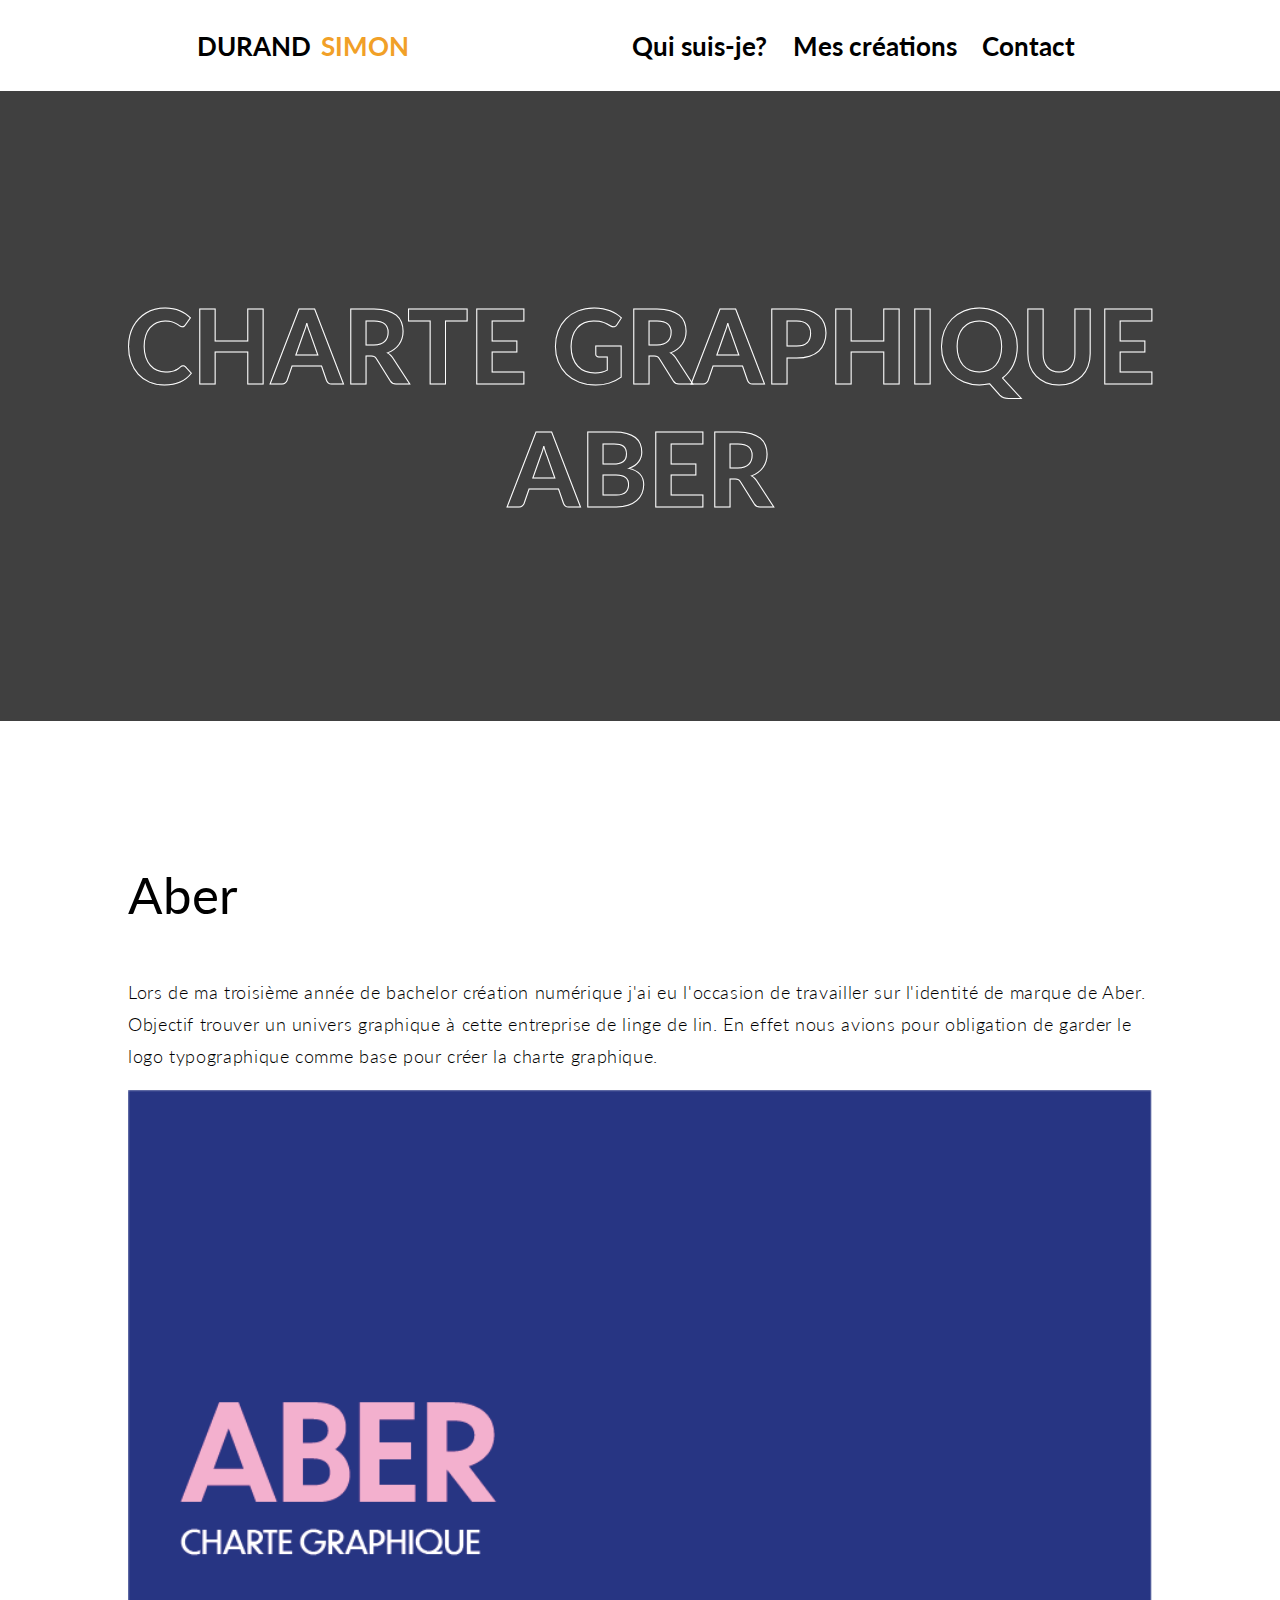
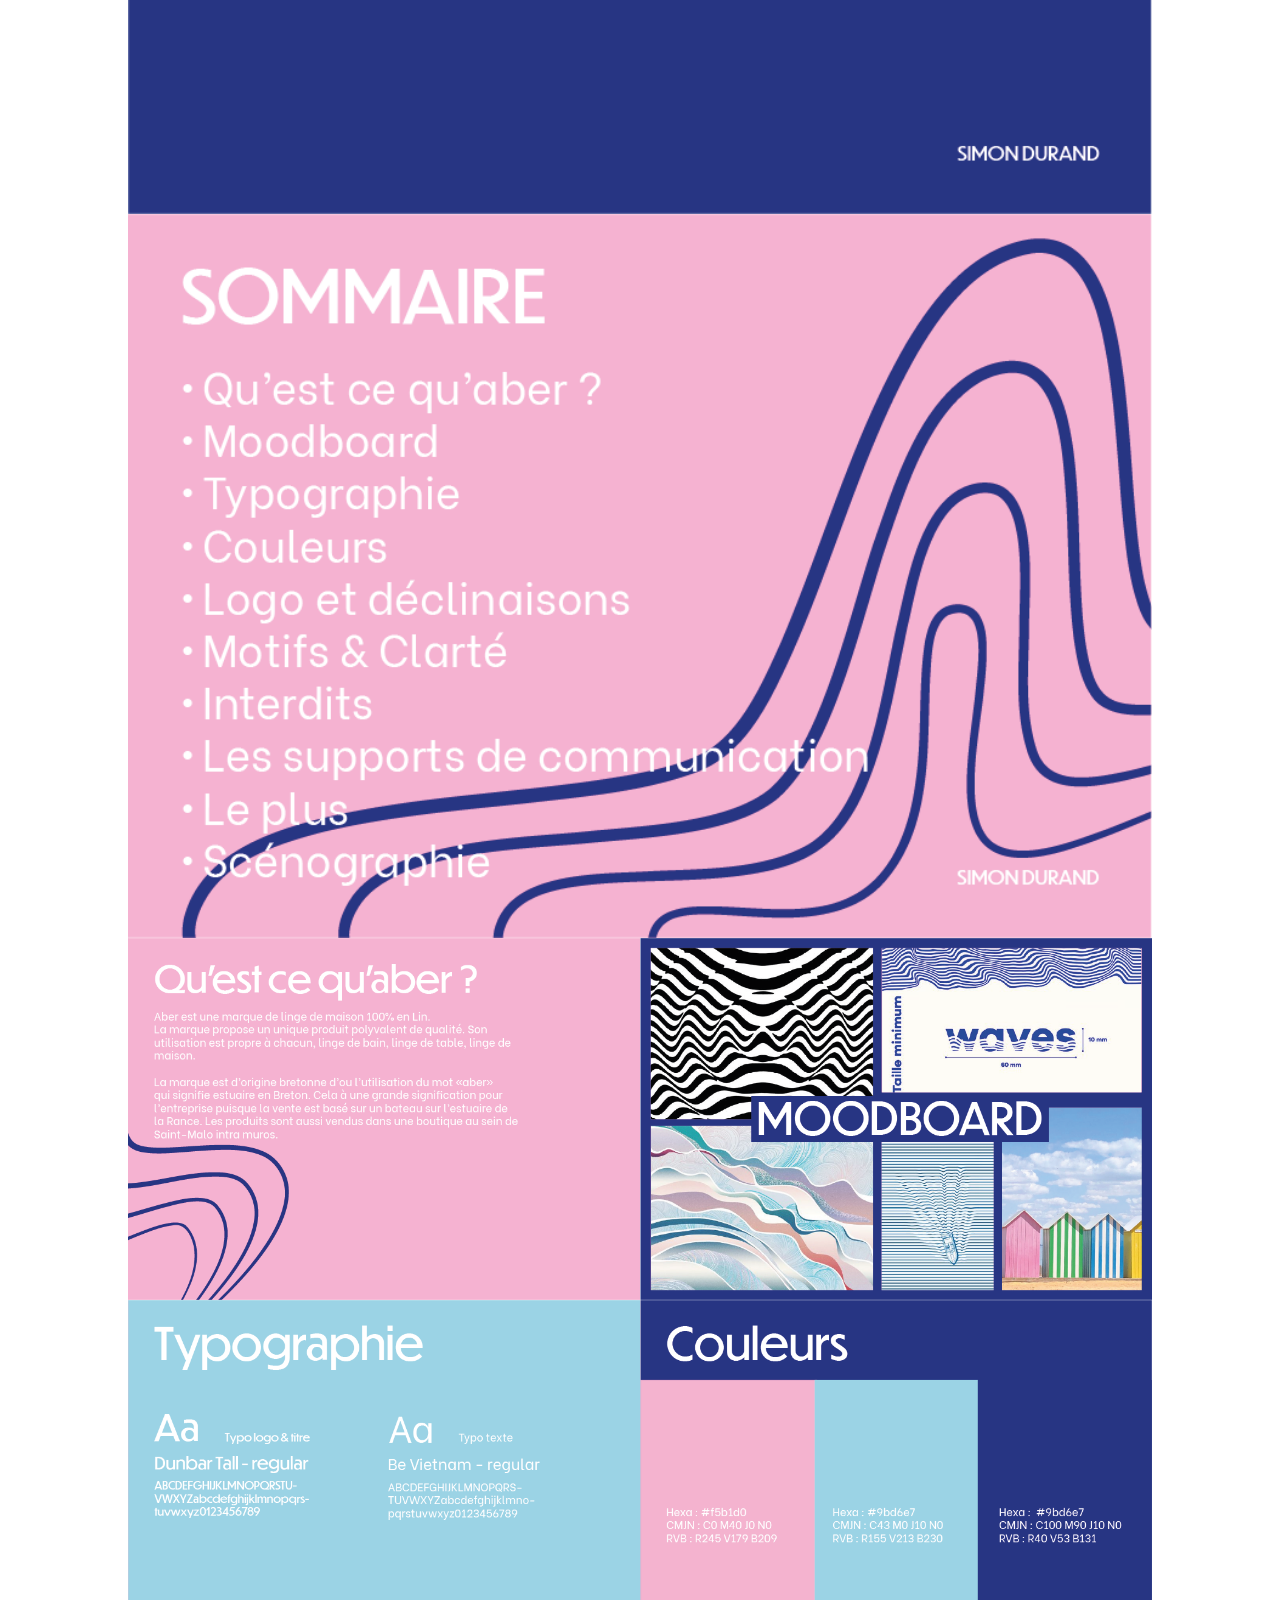
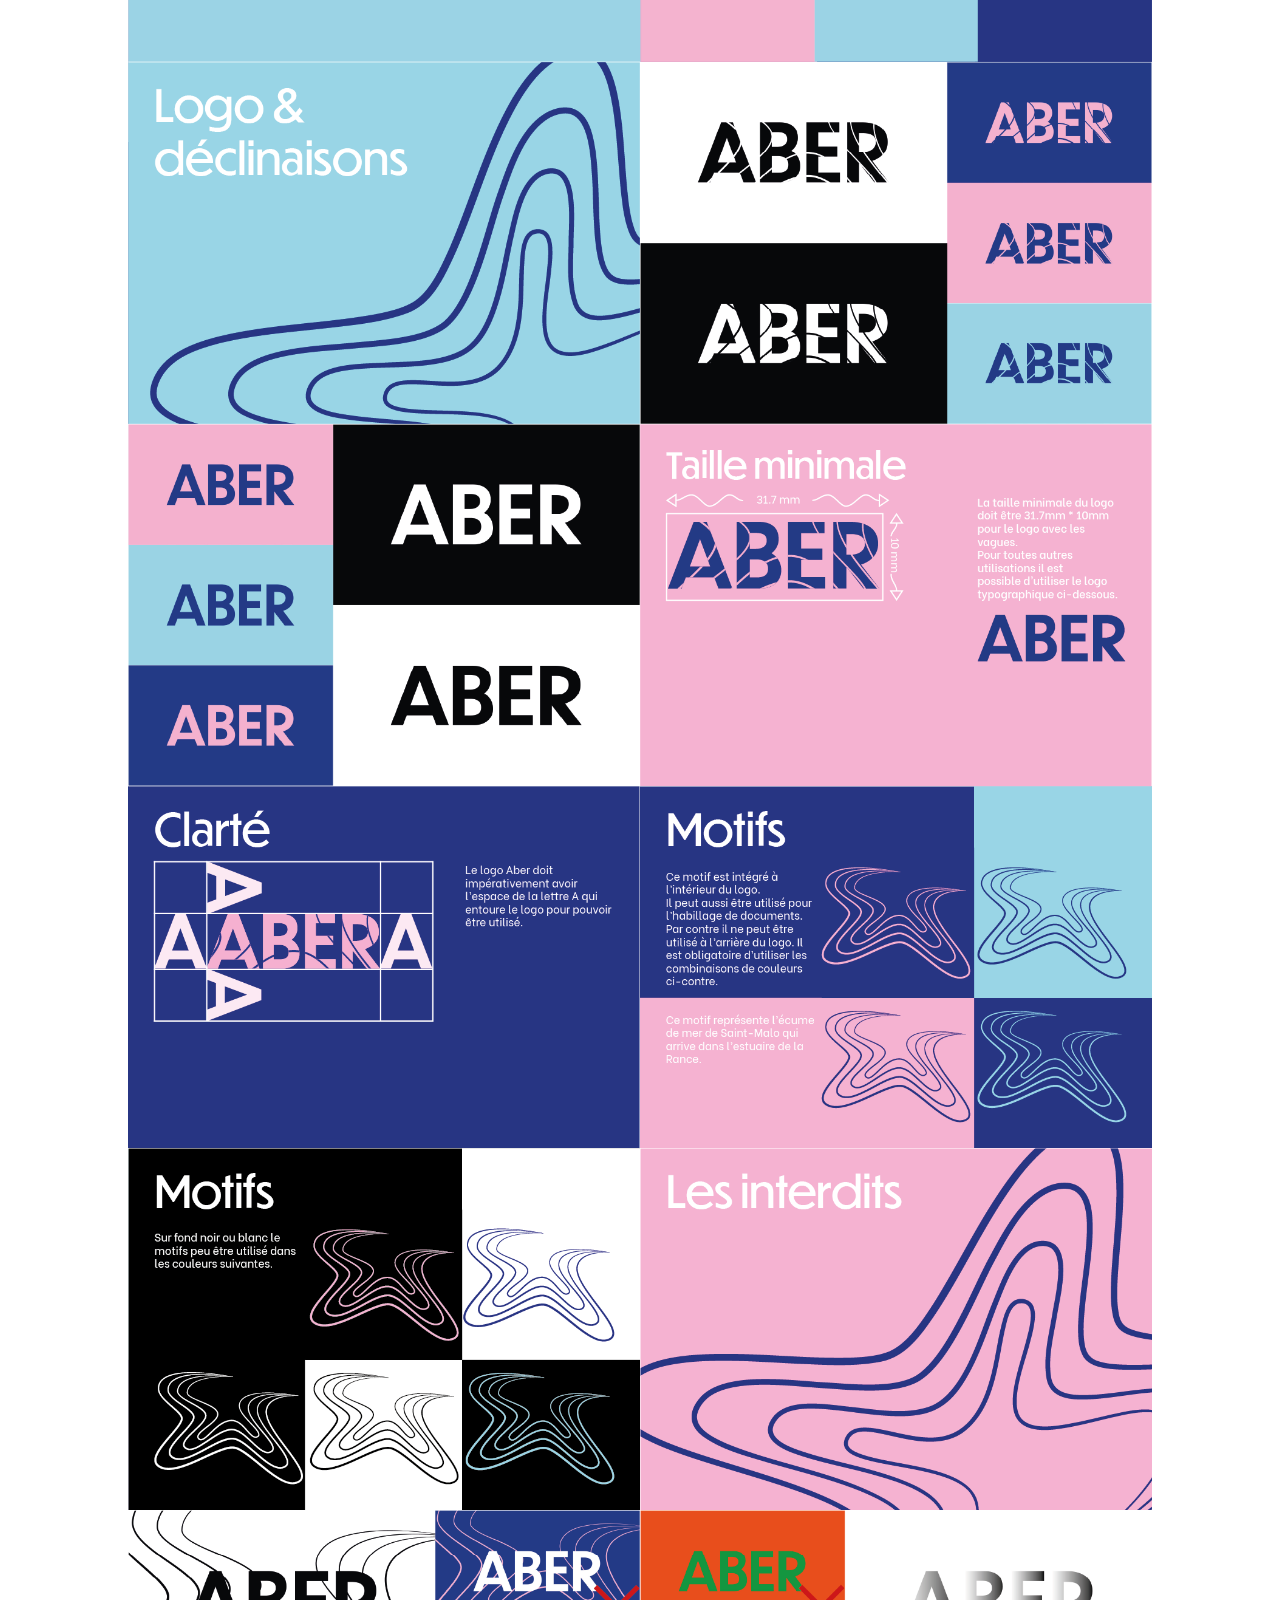
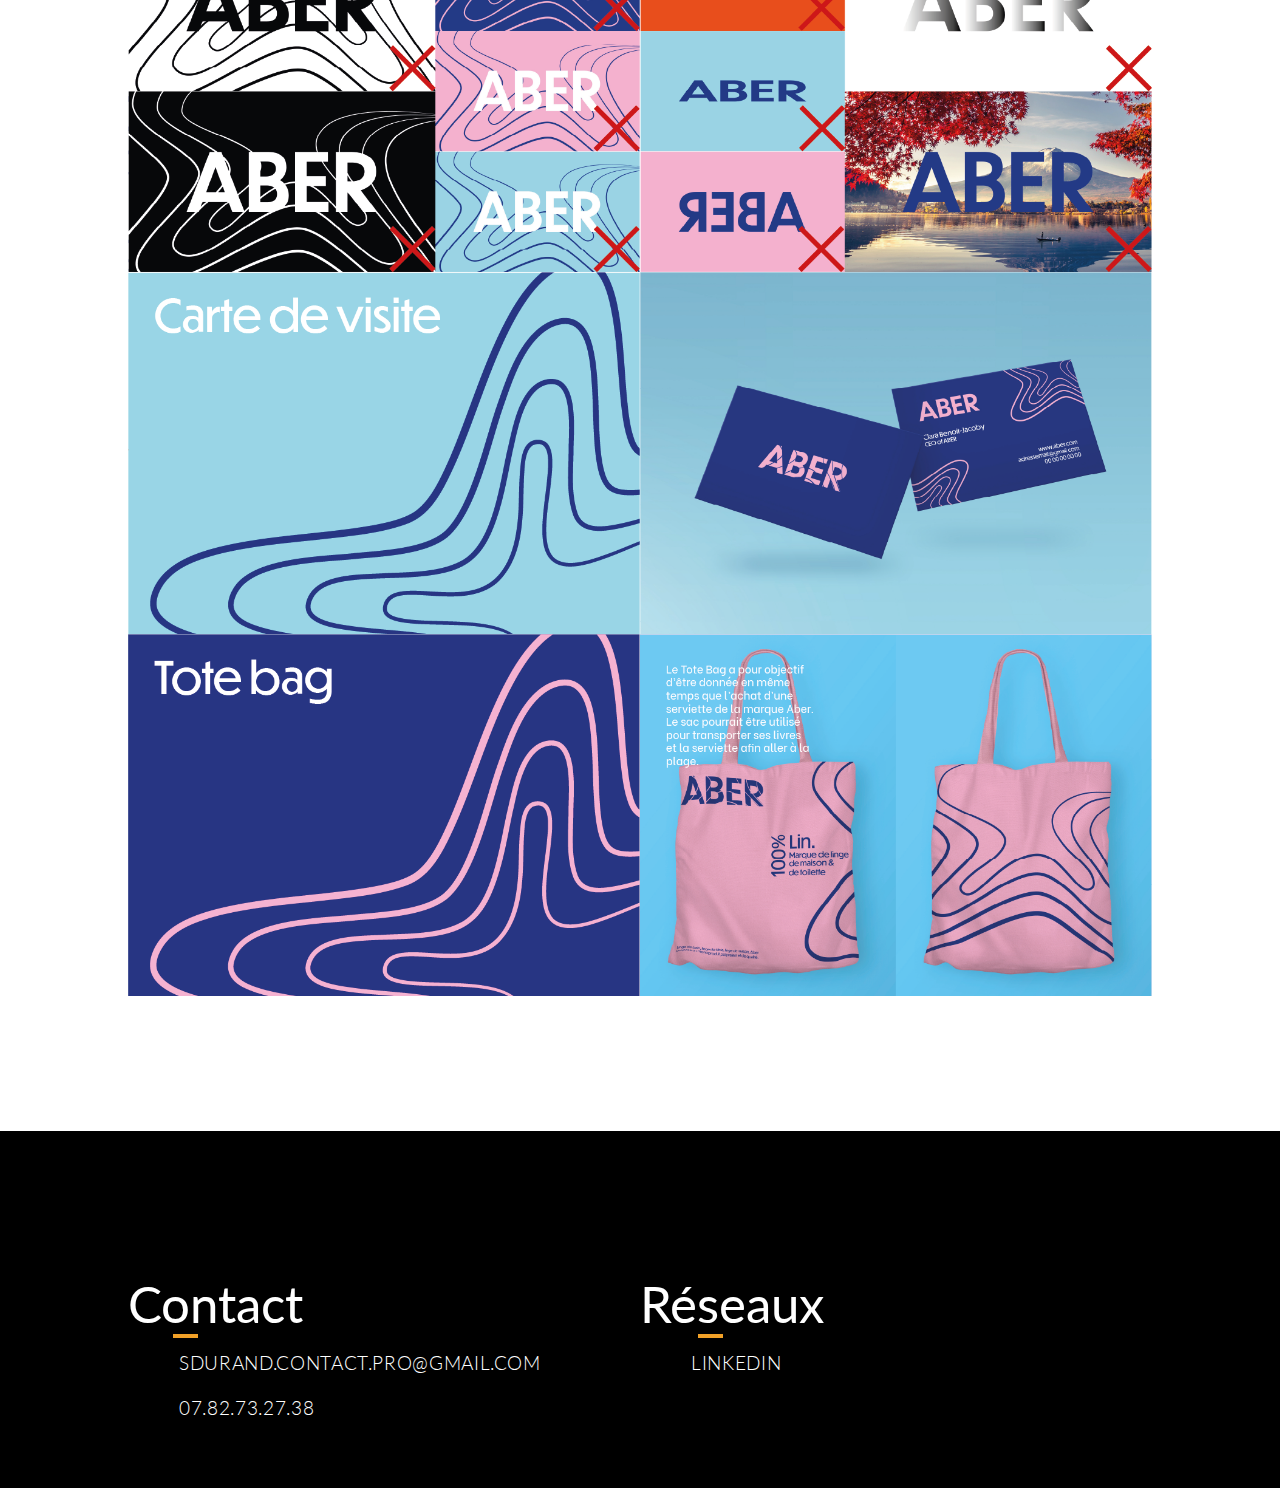
==== Aber.html @ 56f0bfd8 "Add files via upload" ====
<!DOCTYPE html>
<lang="en">
    <link>
    <meta charset="UTF-8">
    <meta http-equiv="X-UA-Compatible" content="IE=edge">
    <meta name="viewport" content="width=device-width, initial-scale=1.0">
    <meta name="description" content="description de la page">
    <link rel="stylesheet" href="css/style.css">
    <link rel="preconnect" href="https://fonts.googleapis.com">
    <link rel="preconnect" href="https://fonts.gstatic.com" crossorigin>
    <link href="https://fonts.googleapis.com/css2?family=Exo+2:ital,wght@0,100..900;1,100..900&family=Lato:ital,wght@0,100;0,300;0,400;0,700;0,900;1,100;1,300;1,400;1,700;1,900&display=swap" rel="stylesheet">
    <link rel="preconnect" href="https://fonts.googleapis.com">
    <link rel="preconnect" href="https://fonts.gstatic.com" crossorigin>
    <link href="https://fonts.googleapis.com/css2?family=Anton&family=Teko:wght@300;700&display=swap" rel="stylesheet">
    <link href="https://fonts.googleapis.com/css2?family=Antonio:wght@200&display=swap" rel="stylesheet">
    <link rel="preconnect" href="https://fonts.gstatic.com" crossorigin>
    <link href="https://fonts.googleapis.com/css2?family=Source+Code+Pro:ital,wght@0,400;0,500;0,600;1,300;1,400;1,500&display=swap" rel="stylesheet">
    <link rel="preconnect" href="https://fonts.gstatic.com" crossorigin>
    <link href="https://fonts.googleapis.com/css2?family=Roboto&display=swap" rel="stylesheet">



    <title>Aber</title>
    
    <link rel="icon" href="favicon.ico"></link>

    <!-- FONT  -->

    <!-- Header  -->
    <header>
        <nav class=" flex-container">
            <div class="flex-container">
                <a href="./index.html" ><h3>DURAND</h3></a>
                <a href="./index.html" ><h3 class="titreorange">SIMON</h3></a>
            </div>
            <div>
                <ul class="flex-container">
                    <li>
                        <a href="index.html#qsj">Qui suis-je?</a>
                    </li>
                    <li>
                        <a href="index.html#crea">Mes créations</a>
                    </li>
                    <li>
                        <a href="index.html#contact">Contact</a>
                    </li>
                </ul>
            </div>
        </nav>
    </header>

    <!-- main  -->

    <main>
        <!-- hero -->
        <section id="affiche">
            <div>
                <div class="align-text">
                    <h1 class="titre-real">
                        Charte graphique Aber
                    </h1>   
                </div>
            </div>
        </section>

        <div class="contenu ">
            <div class="container flex-container block-textvideo">
                <div id="texte-crea">
                    <div>
                        <h3>
                            Aber
                        </h3>
                        <p>Lors de ma troisième année de bachelor création numérique j'ai eu l'occasion de travailler sur l'identité de marque de Aber.
                            Objectif trouver un univers graphique à cette entreprise de linge de lin. En effet nous avions pour obligation de garder le 
                            logo typographique comme base pour créer la charte graphique.
                            <br>
                        </p>
                    </div>
                </div>
            </div>
            <div style="display: flex; " class="container">
                <div class="aligner-gauche" style="width:100%;">
                    <img src="./img/aber/aber 1.png" >
                </div>
            </div>
            <div style="display: flex; " class="container">
                <div class="aligner-gauche" style="width:100%;">
                    <img src="./img/aber/aber 2.png" >
                </div>
            </div>
            <div style="display: flex; " class="container">
                <div class="aligner-gauche" style="width:50%;">
                    <img src="./img/aber/aber 3.png" >
                </div>
                <div class="aligner-gauche" style="width:50%; ">
                    <img src="./img/aber/aber 4.png" >
                </div>
            </div>
            <div style="display: flex; " class="container">
                <div class="aligner-gauche" style="width:50%;">
                    <img src="./img/aber/aber 5.png" >
                </div>
                <div class="aligner-gauche" style="width:50%; ">
                    <img src="./img/aber/aber 6.png" >
                </div>
            </div>
            <div style="display: flex; " class="container">
                <div class="aligner-gauche" style="width:50%;">
                    <img src="./img/aber/aber 7.png" >
                </div>
                <div class="aligner-gauche" style="width:50%; ">
                    <img src="./img/aber/aber 8.png" >
                </div>
            </div>
            <div style="display: flex; " class="container">
                <div class="aligner-gauche" style="width:50%;">
                    <img src="./img/aber/aber 9.png" >
                </div>
                <div class="aligner-gauche" style="width:50%; ">
                    <img src="./img/aber/aber 10.png" >
                </div>
            </div>
            <div style="display: flex; " class="container">
                <div class="aligner-gauche" style="width:50%;">
                    <img src="./img/aber/aber 11.png" >
                </div>
                <div class="aligner-gauche" style="width:50%; ">
                    <img src="./img/aber/aber 12.png" >
                </div>
            </div>
            <div style="display: flex; " class="container">
                <div class="aligner-gauche" style="width:50%;">
                    <img src="./img/aber/aber 13.png" >
                </div>
                <div class="aligner-gauche" style="width:50%; ">
                    <img src="./img/aber/aber 14.png" >
                </div>
            </div>
            <div style="display: flex; " class="container">
                <div class="aligner-gauche" style="width:50%;">
                    <img src="./img/aber/aber 15.png" >
                </div>
                <div class="aligner-gauche" style="width:50%; ">
                    <img src="./img/aber/aber 16.png" >
                </div>
            </div>
            <div style="display: flex; " class="container">
                <div class="aligner-gauche" style="width:50%;">
                    <img src="./img/aber/aber 17.png" >
                </div>
                <div class="aligner-gauche" style="width:50%; ">
                    <img src="./img/aber/aber 18.png" >
                </div>
            </div>
            <div style="display: flex; " class="container">
                <div class="aligner-gauche" style="width:50%;">
                    <img src="./img/aber/aber 19.png" >
                </div>
                <div class="aligner-gauche" style="width:50%; ">
                    <img src="./img/aber/aber 20.png" >
                </div>
            </div>
            
        </div>
            
        </section>

            
        </section>

        <section id="contact">
            <div class="container flex-container">
                <div class="container">
                    <div>
                        <h3>Contact</h3>
                        <div class="bordure-orange3"></div>
                    </div>
                    <div class="container">
                        <p><a href="mailto:sdurand.contact.pro@gmail.com">sdurand.contact.pro@gmail.com</a></p>
                        <p><a href="tel:+33782732738">07.82.73.27.38</a></p>
                    </div>
                </div>
                <div class="container">
                    <div>
                        <h3>Réseaux</h3>
                        <div class="bordure-orange4"></div>
                    </div>
                    <div class="container">
                        <p><a href="https://www.linkedin.com/in/simon-durand-534277203/" target="_blank">Linkedin</a></p>
                    </div>
                </div>
            </div>    
        </section>
    </main>

    

    <!-- footer  -->
    <footer>
        <div class="container">
            
        </div>
    </footer>

</body>

</html>
---- css/style.css ----
@charset "UTF-8";
/* === Mise en page général === */
html {
  font-family: "Lato", sans-serif;
}

body {
  margin: 0;
  padding: 0;
}

img {
  display: block;
  width: 100%;
  height: 100%;
  -o-object-fit: contain;
     object-fit: contain;
}

a {
  text-decoration: none;
  color: black;
  transition: all 0.3s ease;
}

a:hover {
  color: #F1A027;
}

.container {
  width: 80%;
  margin: 0 auto;
}

.flex {
  display: flex;
}

.flex-container {
  display: flex;
  justify-content: space-between;
}


.flex-container2 {
  display: flex;
  justify-content: center;
}

.align-items {
  align-items: center;
}

.aligner-gauche {
  display: flex;
  justify-content: flex-end;
}

.align-text {
  text-align: center;
}

.relatif {
  position: relative;
}

.flex-direction {
  flex-direction: column;
}

/* Titre  */
h1 {
  font-family: "lato", sans-serif;
  text-transform: uppercase;
  font-weight: 900;
}

h3 {
  color: white;
  font-family: "lato", sans-serif;
  font-weight: 400;
  font-size: 4vw;
  padding: 7vw 0 7vw 0;
  z-index: 1;
  text-align: left;
  position: relative;
}

p {
  font-family: "lato", sans-serif;
  font-weight: 300;
  font-size: 1.4vw;
  line-height: 2.5vw;
  letter-spacing: 0.05vw;
}

.text-de-fond {
  font-family: "lato", sans-serif;
}

.bordure-orange {
  background-color: #F1A027;
  height: 0.3vw;
  width: 2vw;
  position: absolute;
  left: 4vw;
}

.bordure-orange2 {
  background-color: #F1A027;
  z-index: 3;
  height: 0.5vw;
  width: 2vw;
  position: absolute;
  top: 42vw;
  right: 2.5vw;
}

.bordure-orange3 {
  background-color: #F1A027;
  height: 0.3vw;
  width: 2vw;
  position: absolute;
  left: 13.5vw;
}

.bordure-orange4 {
  background-color: #F1A027;
  height: 0.3vw;
  width: 2vw;
  position: absolute;
  right: 43.5vw;
}

.bordure-orange5 {
  background-color: #F1A027;
  z-index: 3;
  height: 0.5vw;
  width: 4vw;
  position: absolute;
  right: -1vw;
  top: 42vh;
}

.ombre-bordure-orange5 {
  background-color: #000;
  z-index: 2;
  height: 0.3vw;
  width: 2vw;
  position: absolute;
  right: -1vw;
  top: 43vh;
}

.bordure-orange6 {
  background-color: #F1A027;
  z-index: 3;
  height: 0.5vw;
  width: 4vw;
  position: absolute;
  left: -1vw;
  top: 49vh;
}

.ombre-bordure-orange6 {
  background-color: #000;
  z-index: 2;
  height: 0.3vw;
  width: 2vw;
  position: absolute;
  left: -1vw;
  top: 50vh;
}

.trait-noir {
  background-color: #000;
  width: 0.3vw;
  position: absolute;
  transition: all 0.5s ease-in-out;
  top: 55vw;
}

#trait1 {
  height: 5vw;
  left: 0.5vw;
}

#trait2 {
  height: 10vw;
  left: 5vw;
}

#trait3 {
  height: 15vw;
  left: 9.5vw;
}

#trait4 {
  height: 20vw;
  left: 14vw;
}

#trait5 {
  height: 25vw;
  left: 18.5vw;
}

/* Bouton */
/* === Header === */
nav {
  font-size: 2vw;
  background-color: #fff;
  padding-left: 15%;
  padding-right: 15%;
  align-items: center;
}
nav ul {
  list-style: none;
}
nav li {
  padding: 0 1vw 0 1vw;
}
nav h3 {
  color: #000;
  font-size: 2vw;
  font-weight: 700;
  padding: 0.4vw;

}
nav .titreorange {
  color: #F1A027;
}

nav a {
  font-weight: 700;
}

.txt-dessus-titre{
  font-weight: 600;
  font-size: 1.8vw;
  position: absolute;
  top: -2em;
}

/* === Main === */
#hero {
  padding-top: 7%;
  padding-bottom: 10%;
}
#hero > div {
  width: 70%;
  margin: 0 auto;
  align-items: center;
}
#hero > div h1 {
  font-family: "Anton", sans-serif;
  text-transform: uppercase;
  font-size: 8vw;
  text-align: left;
  margin-bottom: 0;
  margin-top: 0;
  transition: all 1s ease;
}
#hero > div h2 {
  font-family: "Anton", sans-serif;
  text-transform: uppercase;
  font-size: 8vw;
  -webkit-text-stroke: 0.1px #000;
  color: transparent;
  text-align: right;
  margin-top: 0;
  margin-bottom: 3vw;
}
#hero > div img {
  width: 3%;
  padding-top: 0vw;
  padding-bottom: 2vw;
  margin: 0 auto;
  transition: all 1s ease;
}
#hero > div img:hover {
  padding-top: 2vw;
  padding-bottom: 0vw;
}

#qsj {
  background-color: #000;
}
#qsj h4 {
  position: absolute;
  font-size: 16vw;
  -webkit-text-stroke: 1px rgba(255, 255, 255, 0.15);
  color: transparent;
  text-align: center;
  z-index: 0;
  margin: 0 auto;
  top: 15vw;
}
#qsj h3 {
  padding-bottom: 0;
  margin-bottom: 0;
}
#qsj p {
  color: white;
  font-family: "lato", sans-serif;
  font-weight: 400;
  font-size: 1.3vw;
  line-height: 2.5vw;
  z-index: 1;
}
#qsj img {
  z-index: 1;
  position: relative;
  width: 70%;
  margin: 0 auto;
}
#qsj #tableau {
  display: grid;
  align-items: center;
  grid-template-columns: repeat(3, 1fr);
  grid-template-rows: repeat(2, 21vw);
  gap: 1vw;
}
#qsj #tableau #element1 {
  grid-row: 1/2;
  grid-column: 1/2;
}
#qsj #tableau #element2 {
  grid-row: 2/3;
  grid-column: 2/3;
}
#qsj #tableau #element3 {
  grid-row: 1/3;
  grid-column: 3/4;
}



#crea {
  padding-bottom: 8vw;
}
#crea .text-de-fond {
  padding-top: 8vw;
  text-align: center;
  z-index: -1;
  text-transform: uppercase;
  margin: 0 auto;
  position: absolute;
  font-size: 13vw;
}
#crea h6 {
  -webkit-text-stroke: 1px rgba(0, 0, 0, 0.3);
  color: transparent;
}
#crea h5 {
  color: rgba(0, 0, 0, 0.3);
}
#crea h3 {
  color: #000;
  margin-bottom: 0;
  padding-bottom: 0;
}
#crea img {
  margin-bottom: 5vw;
}
#crea div > div .bloc-image-crea {
  z-index: 1;
  width: 70%;
  margin: 0 auto;
  margin-top: 10%;
}
#crea .img-crea {
  position: relative;
  width: 55.5vw;
  height: 27.6vw;
}
#crea .bloc-noir {
  background-color: rgba(0, 0, 0, 0.8);
  height: 27.6vw;
  width: 49vw;
  -webkit-text-stroke: 0.5px rgb(255, 255, 255);
  position: absolute;
  z-index: 2;
  left: 24.9vw;
  text-align: center;
  transition: all 0.5s ease-in-out;
}
#crea .bloc-noir #titre-bloc-noir {
  font-size: 4.5vw;
  font-family: "Anton", sans-serif;
  margin: 13vw 0 0 0;
  color: transparent;
  text-transform: capitalize;
}
#crea .bloc-noir:hover {
  background-color: rgba(0, 0, 0, 0);
  color: transparent;
  -webkit-text-stroke: 0.5px transparent;
}

#contact {
  background-color: #000;
  padding-bottom: 5vw;
}
#contact p {
  font-size: 1.5vw;
  margin: 0 auto;
  text-transform: uppercase;
  margin-top: 1vw;
}
#contact a {
  color: white;
  transition: all 0.5s ease-in-out;
}
#contact a:hover {
  color: #F1A027;
}
#contact h3 {
  padding-bottom: 0;
  margin-bottom: 0;
}

#site {
  background-image: url("../img/photo-site-web.jpg");
  background-size: cover;
}

.contenu {
  margin-top: 10vh;
  margin-bottom: 15vh;
}

.contenu-black {
  padding-top: 10vh;
  padding-bottom: 15vh;
  background-color: #000;
}

.contenu h3 {
  color: #000;
  padding: 0;
}
.contenu a {
  color: #F1A027;
}

#white:hover {
  transition-duration: 300ms;
  color: white;
}

.contenu a:hover {
  color: #000;
}



.contenu-dark {
  background-color: #000;
  padding-top: 10vh;
  padding-bottom: 15vh;
}
.contenu-dark h3 {
  color: #FFF;
  padding: 0;
}

.texte-crea {
  margin-right: 1vw;
}

.titre-real {
  background-color: rgba(0, 0, 0, 0.75);
  -webkit-text-stroke: 1px #fff;
  color: transparent;
  margin: 0;
  padding-top: 15%;
  padding-bottom: 15%;
  font-size: 8vw;
}

.vidéo2-real {
  width: 95%;
}

.vidéo3-real {
  position: relative;
  z-index: 2;
  width: 100%;
  opacity: 0.6;
  transition-duration: 200ms;

}

.vidéo3-real:hover {
  opacity: 0.99;
}

#video {
  background-image: url("../img/vidéo.jpg");
  background-size: cover;
}

#code {
  background-image: url("../img/code.jpg");
  background-size: cover;
}

#logo {
  background-image: url("../img/logo.jpg");
  background-size: cover;
}

#affiche {
  background-image: url("../img/affiche.jpg");
  background-size: cover;
}
/* page site */

.white {
  color: #FFF;
}


/* Page video */

.dark{
  background-color: #000;
}

.dark a{
  color: #fff;
}

.dark a:hover{
  color: #F1A027;
}

.dark h3{
  color: #fff;
}

.dark .titreorange{
  color: #F1A027;
}

.text-video{
  z-index: 0;
  display: none;
  color: #FFF;
  background-color: #000;
  padding-left: 3%;
  padding-bottom: 3%;
  padding-right: 3%;
  transition-duration: 500ms;
}

/* fleche */

.fleche{
  width: 20px;
  transition-duration: 500ms;
}

.bouton-fleche{
  padding: 5% 5% 5% 5% ;
  background-color: #000;
  border-top: solid 1vh #F1A027;
}

/* === Footer === */
footer {
  background-color: #000;
  color: rgb(153, 153, 153);
  text-align: center;
}
footer p {
  margin: 0 auto;
  font-size: 1.5vw;
}
footer a {
  color: rgb(153, 153, 153);
}

@media (max-width: 768px) {
  p {
    font-size: 15px;
    font-family: "lato", sans-serif;
    font-weight: 300;
    line-height: 4vh;
    letter-spacing: 0.05vw;
  }
  h3 {
    font-family: "lato", sans-serif;
    font-size: 20px;
  }
  nav h3 {
    font-family: "lato", sans-serif;
    font-size: 12px;
  }
  nav a {
    font-size: 12px;
  }
  .block-textvideo {
    display: flex;
    flex-direction: column;
    align-items: center;
    text-align: center;
  }
  .block-textvideo .vidéo2-real {
    width: 75vw;
  }
  .block-textvideo h3 {
    text-align: center;
    font-size: 24px;
  }
  .block-textvideo2 {
    display: flex;
    flex-direction: column-reverse;
    align-items: center;
    text-align: center;
  }
  .block-textvideo2 .vidéo2-real {
    width: 75vw;
  }
  .block-textvideo2 h3 {
    text-align: center;
    font-size: 24px;
  }
  #qsj p {
    font-size: 2.5vw;
    line-height: 3.5vw;
  }
  #qsj #tableau #element1 {
    grid-row: 1/2;
    grid-column: 1/3;
  }
  #qsj #tableau #element2 {
    grid-row: 2/3;
    grid-column: 1/3;
  }
  .contenu {
    margin-top: 5vh;
    margin-bottom: 5vh;
  }



  #crea .bloc-noir #titre-bloc-noir {
    margin: 10vw 0 0 0;
  }




}/*# sourceMappingURL=style.css.map */
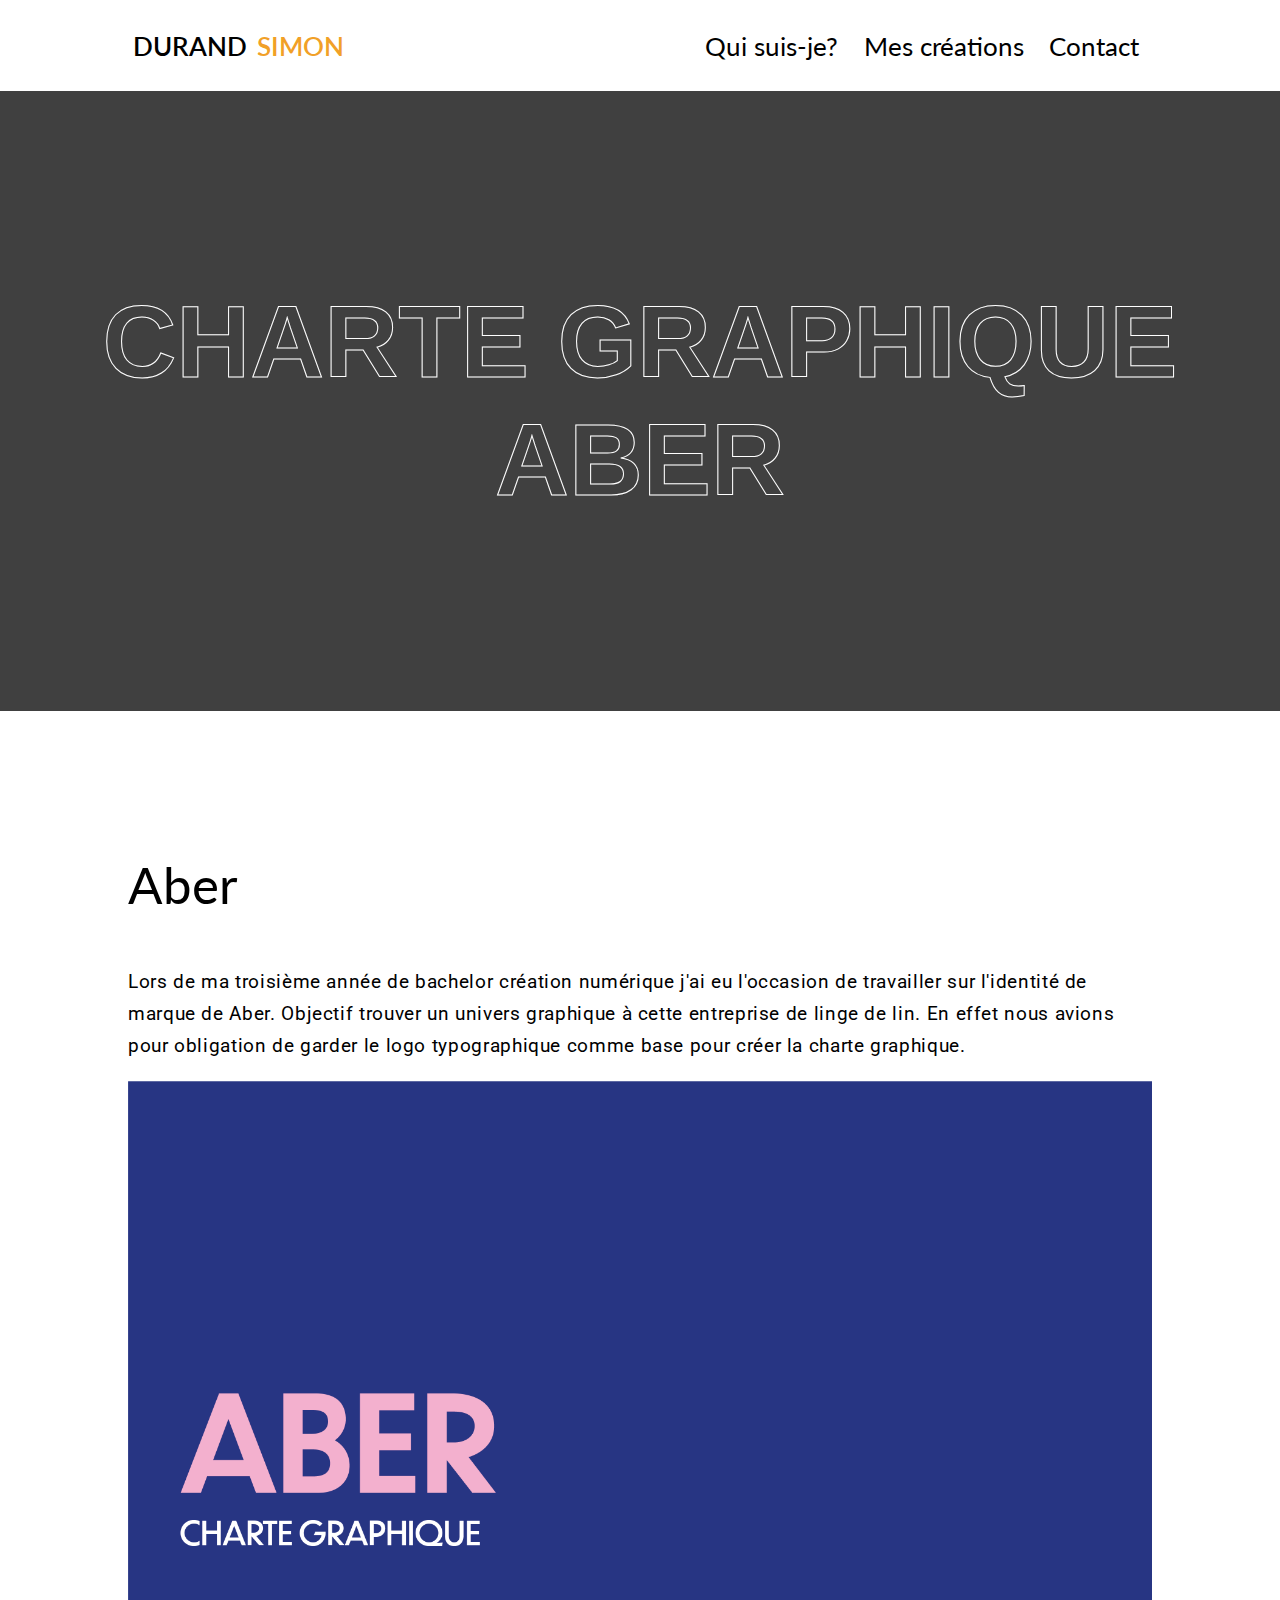
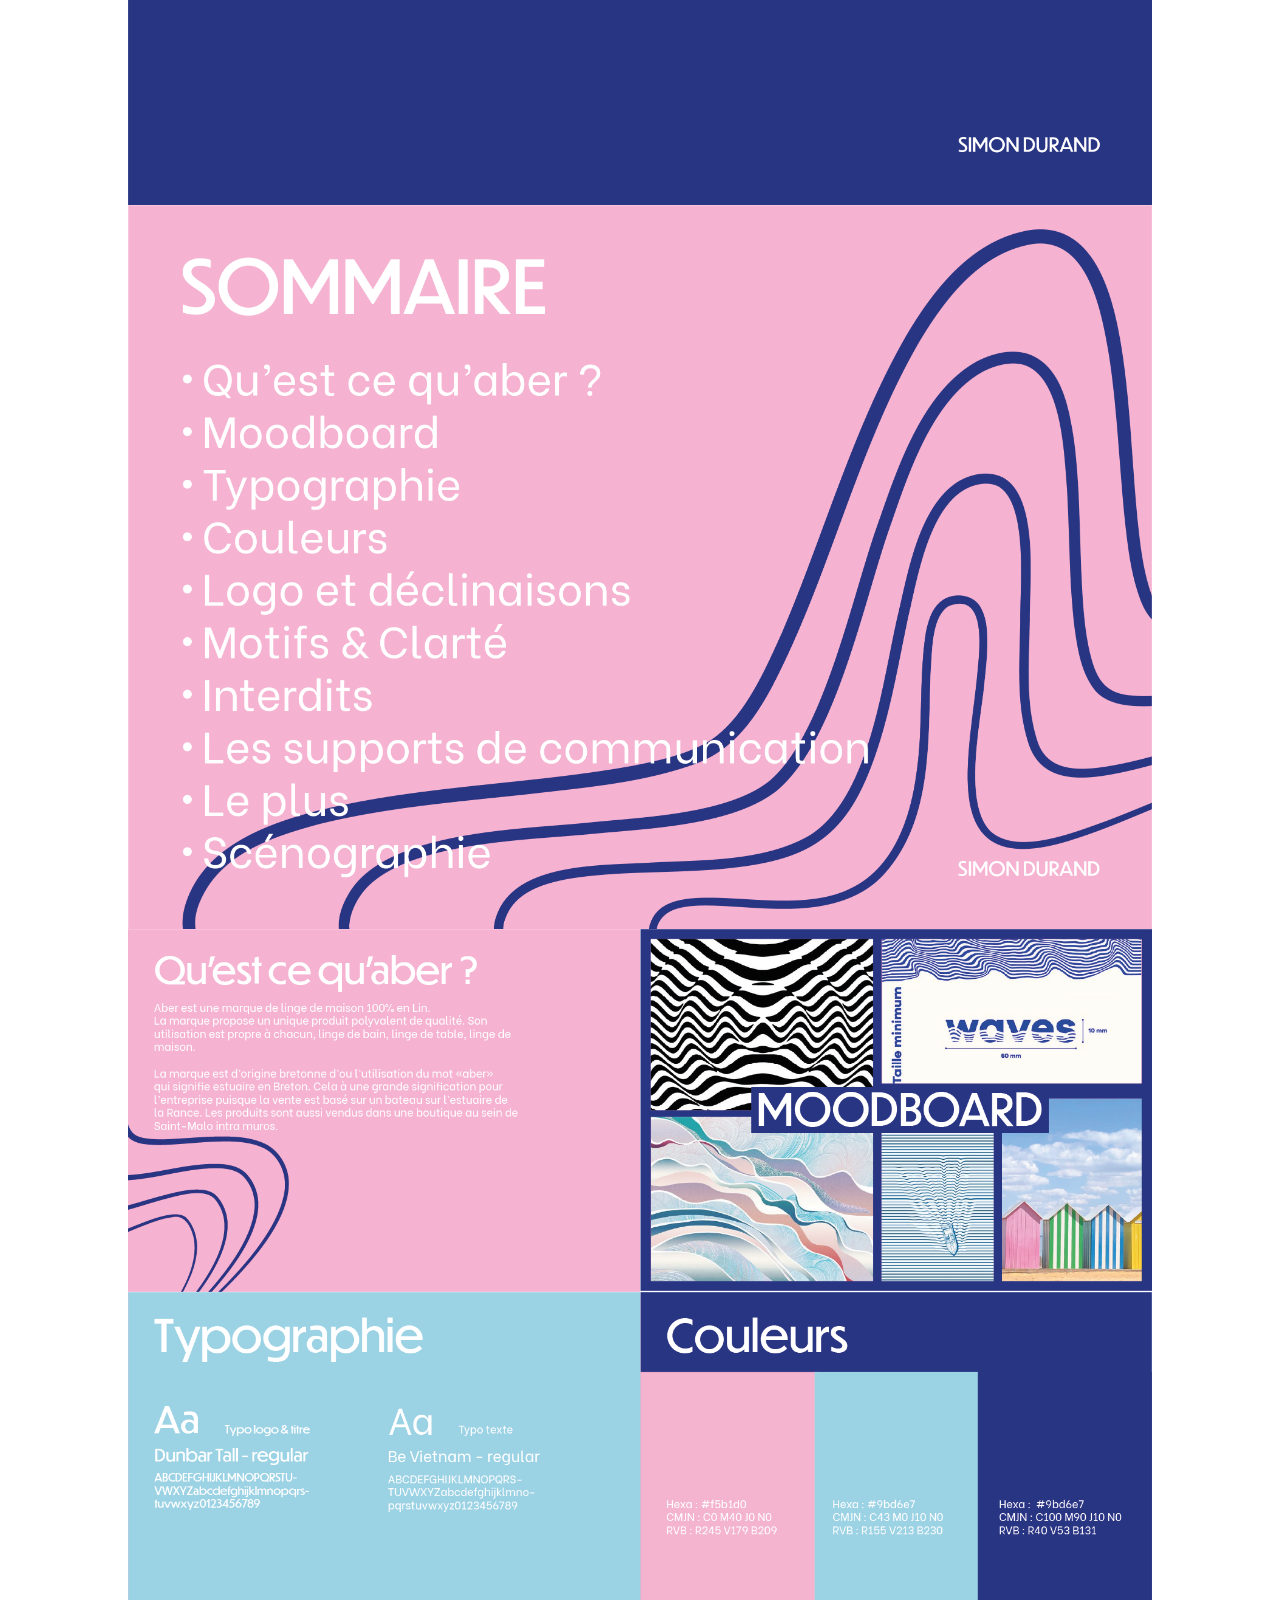
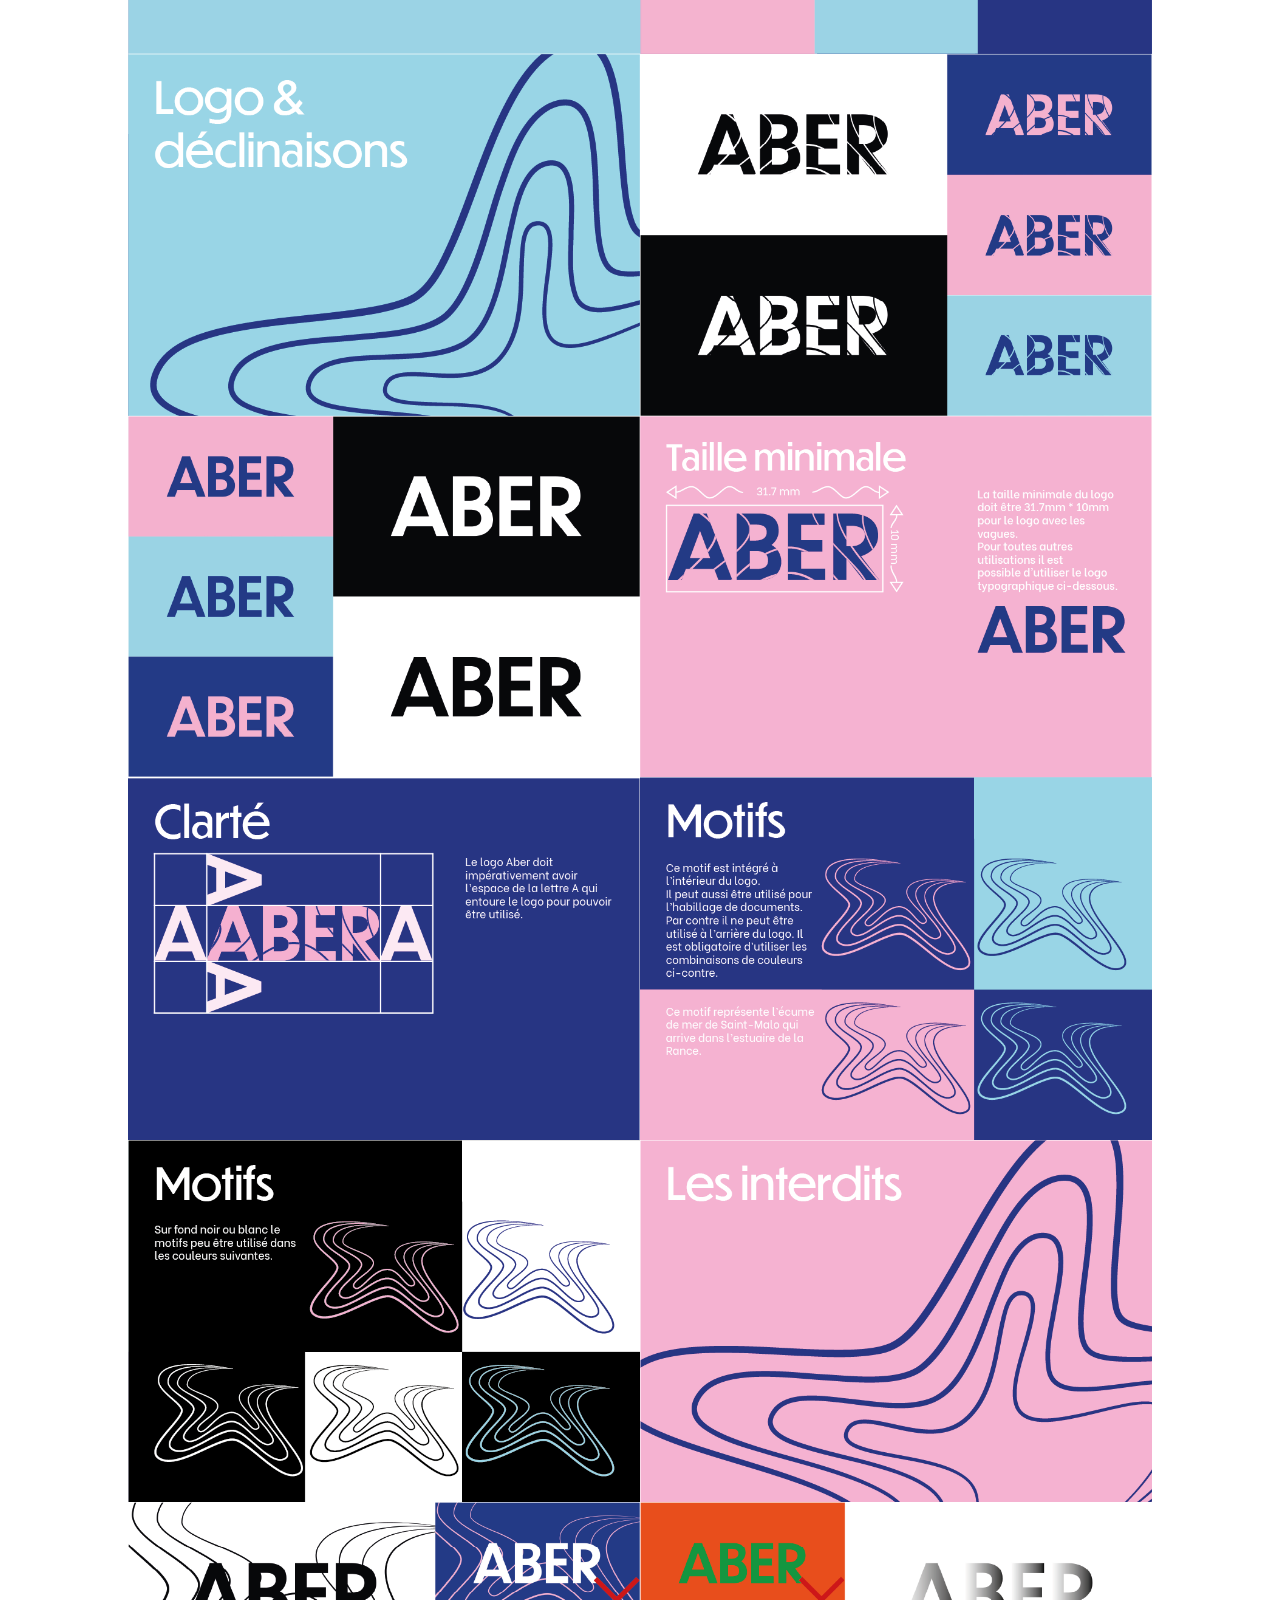
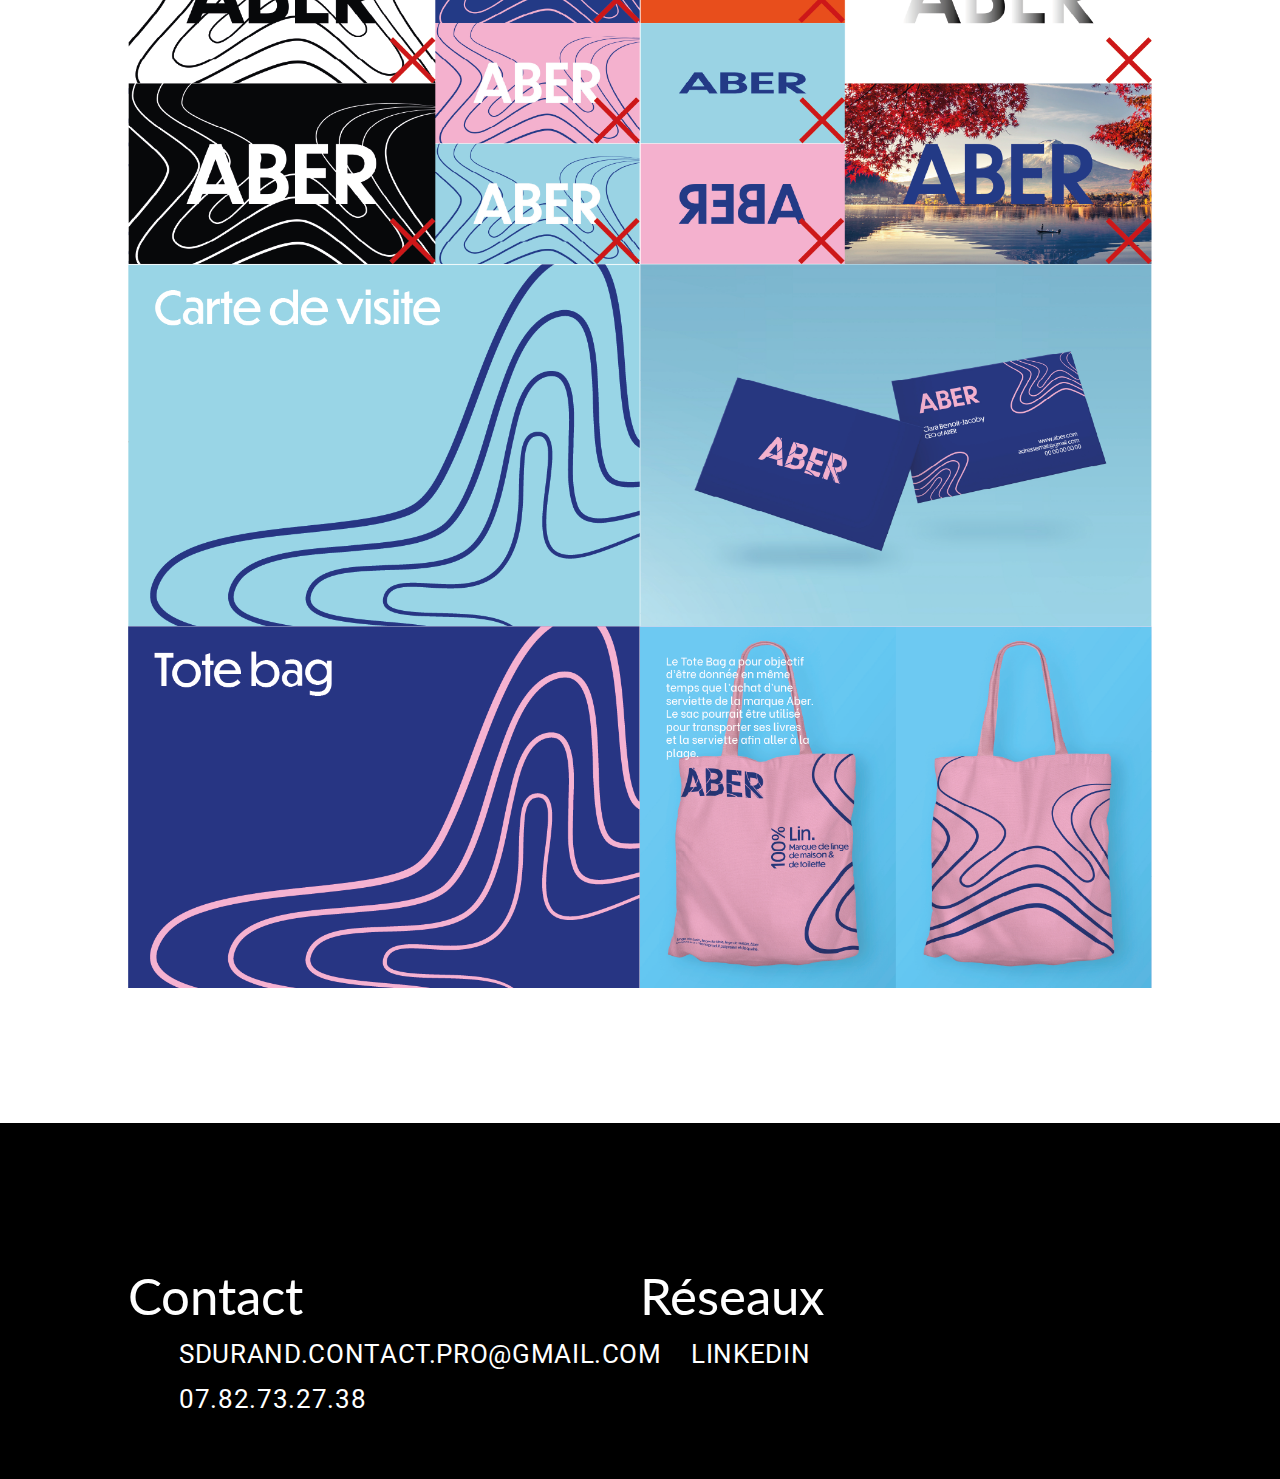
==== commit cf340733: "Add files via upload" ====
--- a/Aber.html
+++ b/Aber.html
@@ -28,7 +28,7 @@
 
     <!-- Header  -->
     <header>
-        <nav class=" flex-container">
+        <nav id="menu" class=" flex-container">
             <div class="flex-container">
                 <a href="./index.html" ><h3>DURAND</h3></a>
                 <a href="./index.html" ><h3 class="titreorange">SIMON</h3></a>
@@ -173,7 +173,6 @@
                 <div class="container">
                     <div>
                         <h3>Contact</h3>
-                        <div class="bordure-orange3"></div>
                     </div>
                     <div class="container">
                         <p><a href="mailto:sdurand.contact.pro@gmail.com">sdurand.contact.pro@gmail.com</a></p>
@@ -183,7 +182,6 @@
                 <div class="container">
                     <div>
                         <h3>Réseaux</h3>
-                        <div class="bordure-orange4"></div>
                     </div>
                     <div class="container">
                         <p><a href="https://www.linkedin.com/in/simon-durand-534277203/" target="_blank">Linkedin</a></p>
--- a/css/style.css
+++ b/css/style.css
@@ -41,7 +41,6 @@
   justify-content: space-between;
 }
 
-
 .flex-container2 {
   display: flex;
   justify-content: center;
@@ -68,16 +67,36 @@
   flex-direction: column;
 }
 
+
+/* menu */
+#menu{
+  width: 80%;
+    margin: 0 auto;
+}
+
+.fleche{
+  width: 5%;
+}
+.text-video{
+  display: none;
+}
+.zone{
+  padding: 5% 5% 5% 5%;
+}
+
+.white{
+  color: #FFF;
+}
+
 /* Titre  */
 h1 {
-  font-family: "lato", sans-serif;
+  font-family: "Hind", sans-serif;
   text-transform: uppercase;
-  font-weight: 900;
 }
 
 h3 {
   color: white;
-  font-family: "lato", sans-serif;
+  font-family: "Lato", sans-serif;
   font-weight: 400;
   font-size: 4vw;
   padding: 7vw 0 7vw 0;
@@ -87,15 +106,15 @@
 }
 
 p {
-  font-family: "lato", sans-serif;
-  font-weight: 300;
-  font-size: 1.4vw;
+  font-family: "Roboto", sans-serif;
+  font-weight: 400;
+  font-size: 1.5vw;
   line-height: 2.5vw;
   letter-spacing: 0.05vw;
 }
 
 .text-de-fond {
-  font-family: "lato", sans-serif;
+  font-family: "Hind", sans-serif;
 }
 
 .bordure-orange {
@@ -209,9 +228,6 @@
 /* === Header === */
 nav {
   font-size: 2vw;
-  background-color: #fff;
-  padding-left: 15%;
-  padding-right: 15%;
   align-items: center;
 }
 nav ul {
@@ -223,23 +239,11 @@
 nav h3 {
   color: #000;
   font-size: 2vw;
-  font-weight: 700;
+  font-weight: 600;
   padding: 0.4vw;
-
 }
 nav .titreorange {
   color: #F1A027;
-}
-
-nav a {
-  font-weight: 700;
-}
-
-.txt-dessus-titre{
-  font-weight: 600;
-  font-size: 1.8vw;
-  position: absolute;
-  top: -2em;
 }
 
 /* === Main === */
@@ -289,7 +293,7 @@
 #qsj h4 {
   position: absolute;
   font-size: 16vw;
-  -webkit-text-stroke: 1px rgba(255, 255, 255, 0.15);
+  -webkit-text-stroke: 1px rgba(255, 255, 255, 0.3);
   color: transparent;
   text-align: center;
   z-index: 0;
@@ -302,7 +306,7 @@
 }
 #qsj p {
   color: white;
-  font-family: "lato", sans-serif;
+  font-family: "Roboto", sans-serif;
   font-weight: 400;
   font-size: 1.3vw;
   line-height: 2.5vw;
@@ -334,8 +338,6 @@
   grid-column: 3/4;
 }
 
-
-
 #crea {
   padding-bottom: 8vw;
 }
@@ -381,7 +383,7 @@
   -webkit-text-stroke: 0.5px rgb(255, 255, 255);
   position: absolute;
   z-index: 2;
-  left: 24.9vw;
+  left: 25vw;
   text-align: center;
   transition: all 0.5s ease-in-out;
 }
@@ -403,7 +405,7 @@
   padding-bottom: 5vw;
 }
 #contact p {
-  font-size: 1.5vw;
+  font-size: 2vw;
   margin: 0 auto;
   text-transform: uppercase;
   margin-top: 1vw;
@@ -429,13 +431,6 @@
   margin-top: 10vh;
   margin-bottom: 15vh;
 }
-
-.contenu-black {
-  padding-top: 10vh;
-  padding-bottom: 15vh;
-  background-color: #000;
-}
-
 .contenu h3 {
   color: #000;
   padding: 0;
@@ -443,17 +438,9 @@
 .contenu a {
   color: #F1A027;
 }
-
-#white:hover {
-  transition-duration: 300ms;
-  color: white;
-}
-
 .contenu a:hover {
   color: #000;
 }
-
-
 
 .contenu-dark {
   background-color: #000;
@@ -484,16 +471,7 @@
 }
 
 .vidéo3-real {
-  position: relative;
-  z-index: 2;
   width: 100%;
-  opacity: 0.6;
-  transition-duration: 200ms;
-
-}
-
-.vidéo3-real:hover {
-  opacity: 0.99;
 }
 
 #video {
@@ -515,58 +493,6 @@
   background-image: url("../img/affiche.jpg");
   background-size: cover;
 }
-/* page site */
-
-.white {
-  color: #FFF;
-}
-
-
-/* Page video */
-
-.dark{
-  background-color: #000;
-}
-
-.dark a{
-  color: #fff;
-}
-
-.dark a:hover{
-  color: #F1A027;
-}
-
-.dark h3{
-  color: #fff;
-}
-
-.dark .titreorange{
-  color: #F1A027;
-}
-
-.text-video{
-  z-index: 0;
-  display: none;
-  color: #FFF;
-  background-color: #000;
-  padding-left: 3%;
-  padding-bottom: 3%;
-  padding-right: 3%;
-  transition-duration: 500ms;
-}
-
-/* fleche */
-
-.fleche{
-  width: 20px;
-  transition-duration: 500ms;
-}
-
-.bouton-fleche{
-  padding: 5% 5% 5% 5% ;
-  background-color: #000;
-  border-top: solid 1vh #F1A027;
-}
 
 /* === Footer === */
 footer {
@@ -584,34 +510,33 @@
 
 @media (max-width: 768px) {
   p {
-    font-size: 15px;
-    font-family: "lato", sans-serif;
-    font-weight: 300;
+    font-size: 12px;
+    font-family: "Lato", sans-serif;
+    font-weight: 400;
     line-height: 4vh;
     letter-spacing: 0.05vw;
   }
   h3 {
-    font-family: "lato", sans-serif;
+    font-family: "Lato", sans-serif;
     font-size: 20px;
   }
   nav h3 {
-    font-family: "lato", sans-serif;
-    font-size: 12px;
+    font-family: "Lato", sans-serif;
+    font-size: 10px;
   }
   nav a {
-    font-size: 12px;
+    font-size: 10px;
   }
   .block-textvideo {
     display: flex;
-    flex-direction: column;
-    align-items: center;
-    text-align: center;
+    flex-direction: row;
+    text-align: left;
   }
   .block-textvideo .vidéo2-real {
     width: 75vw;
   }
   .block-textvideo h3 {
-    text-align: center;
+    text-align: left;
     font-size: 24px;
   }
   .block-textvideo2 {
@@ -643,14 +568,25 @@
     margin-top: 5vh;
     margin-bottom: 5vh;
   }
-
-
-
   #crea .bloc-noir #titre-bloc-noir {
     margin: 10vw 0 0 0;
   }
 
-
-
+  #qsj #tableau{
+    gap:10vh;
+  }
+  #qsj h3{
+    padding-bottom: 2vh;
+  }
+
+  #qsj h4{
+    display: none;
+  }
+  .bordure-orange2{
+    display: none;
+  }
+  #qsj img{
+    width: 100%;
+  }
 
 }/*# sourceMappingURL=style.css.map */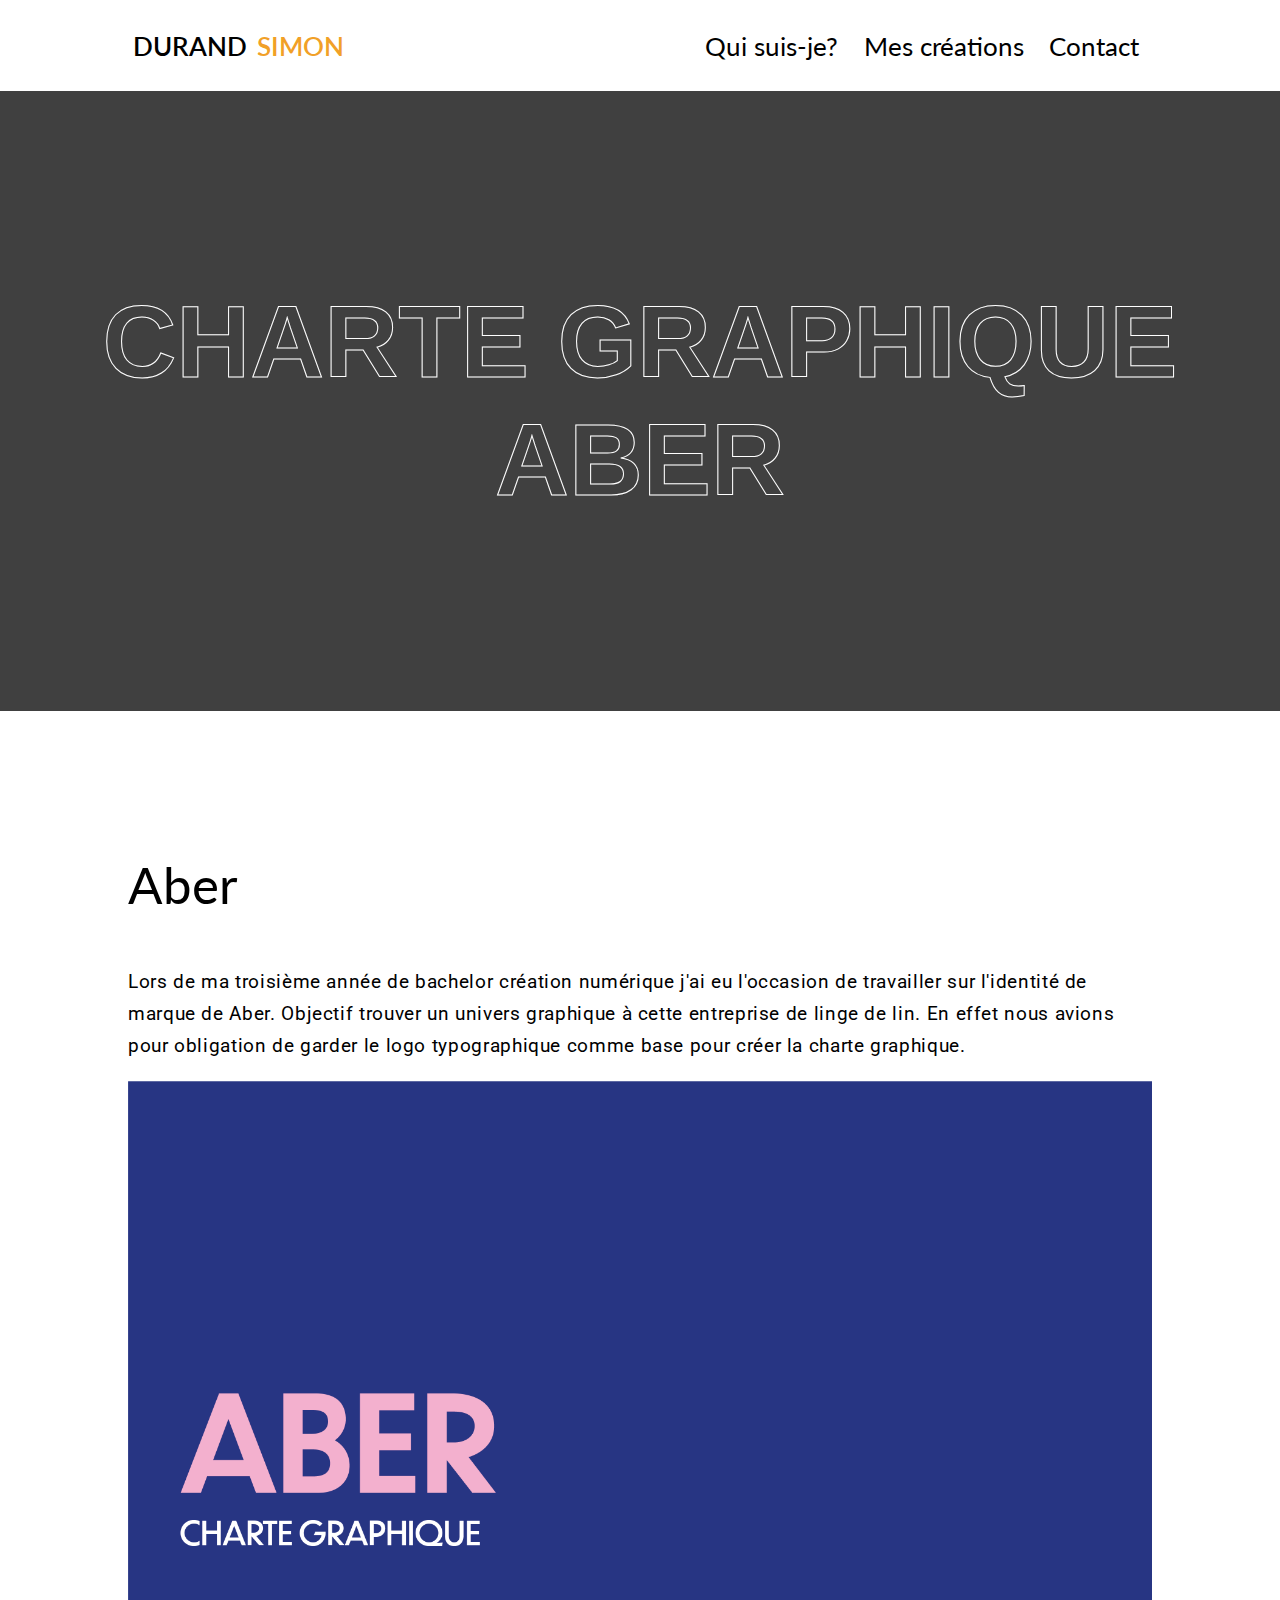
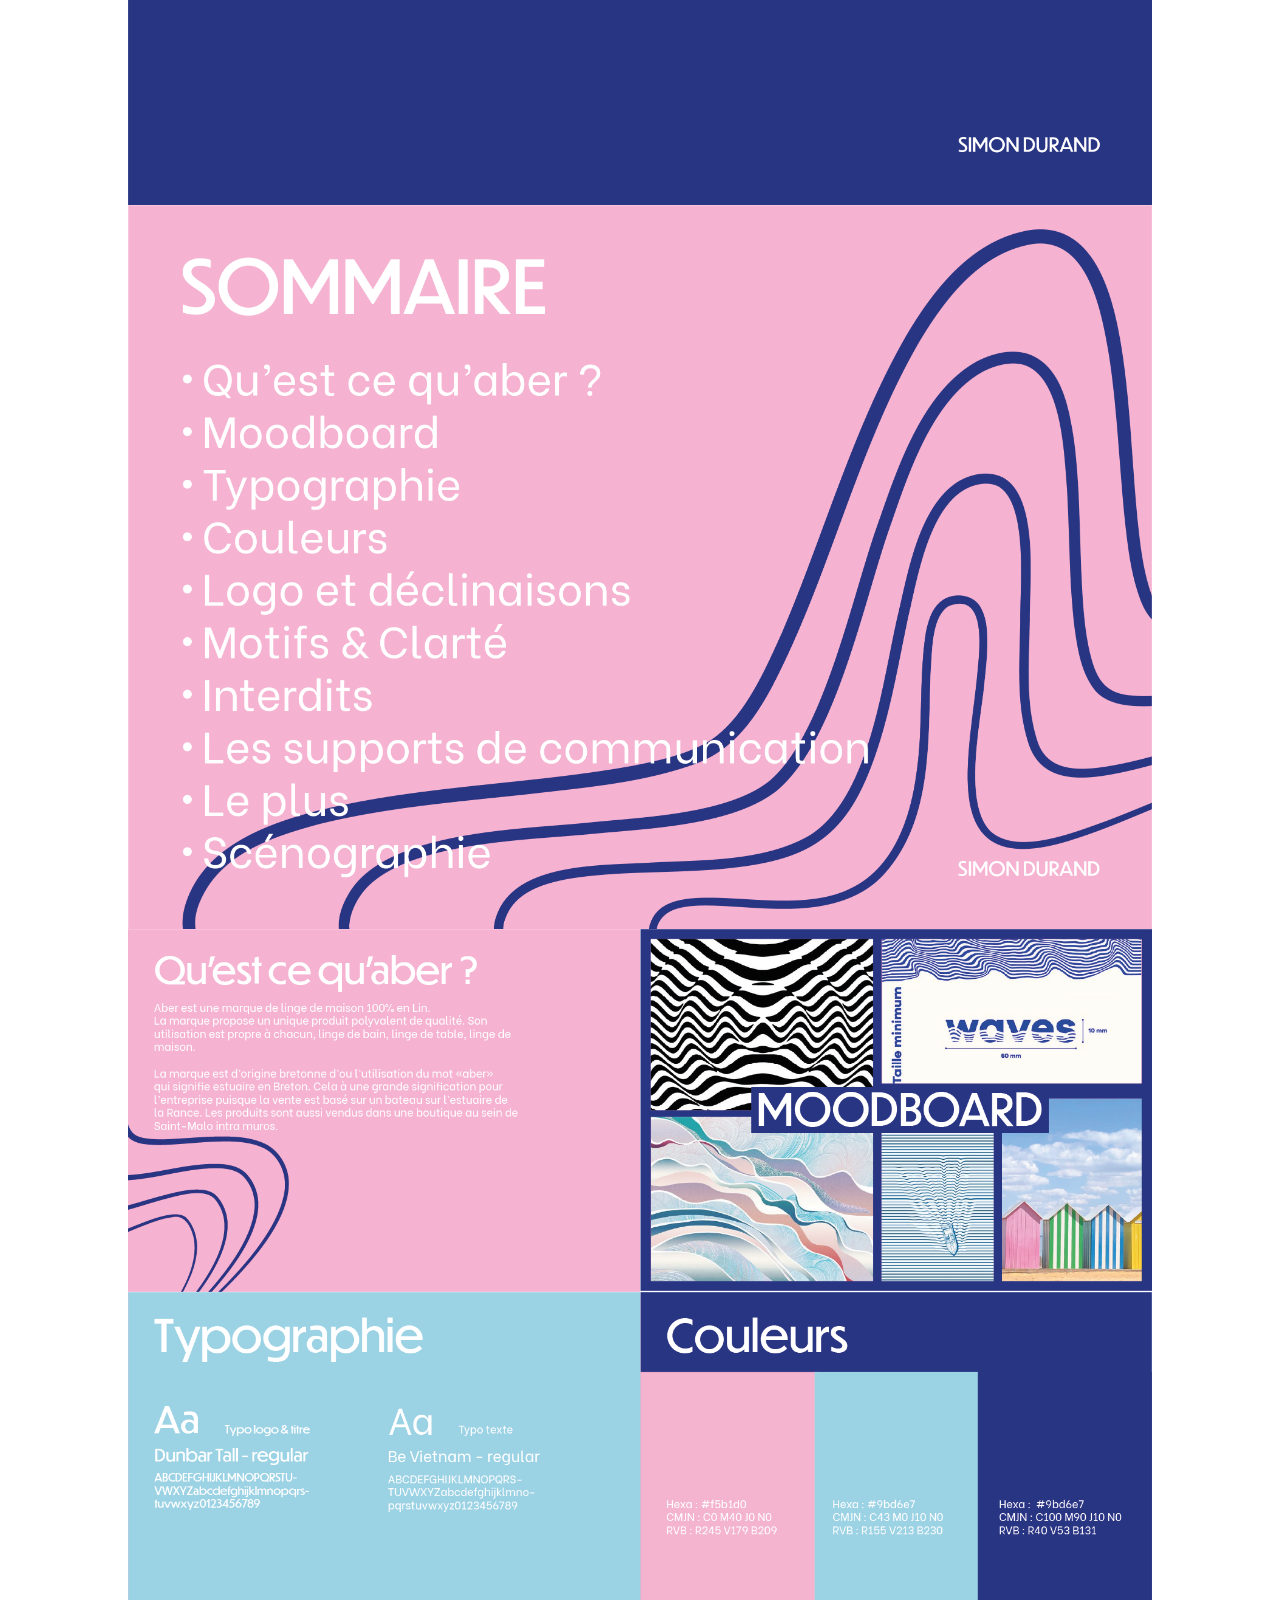
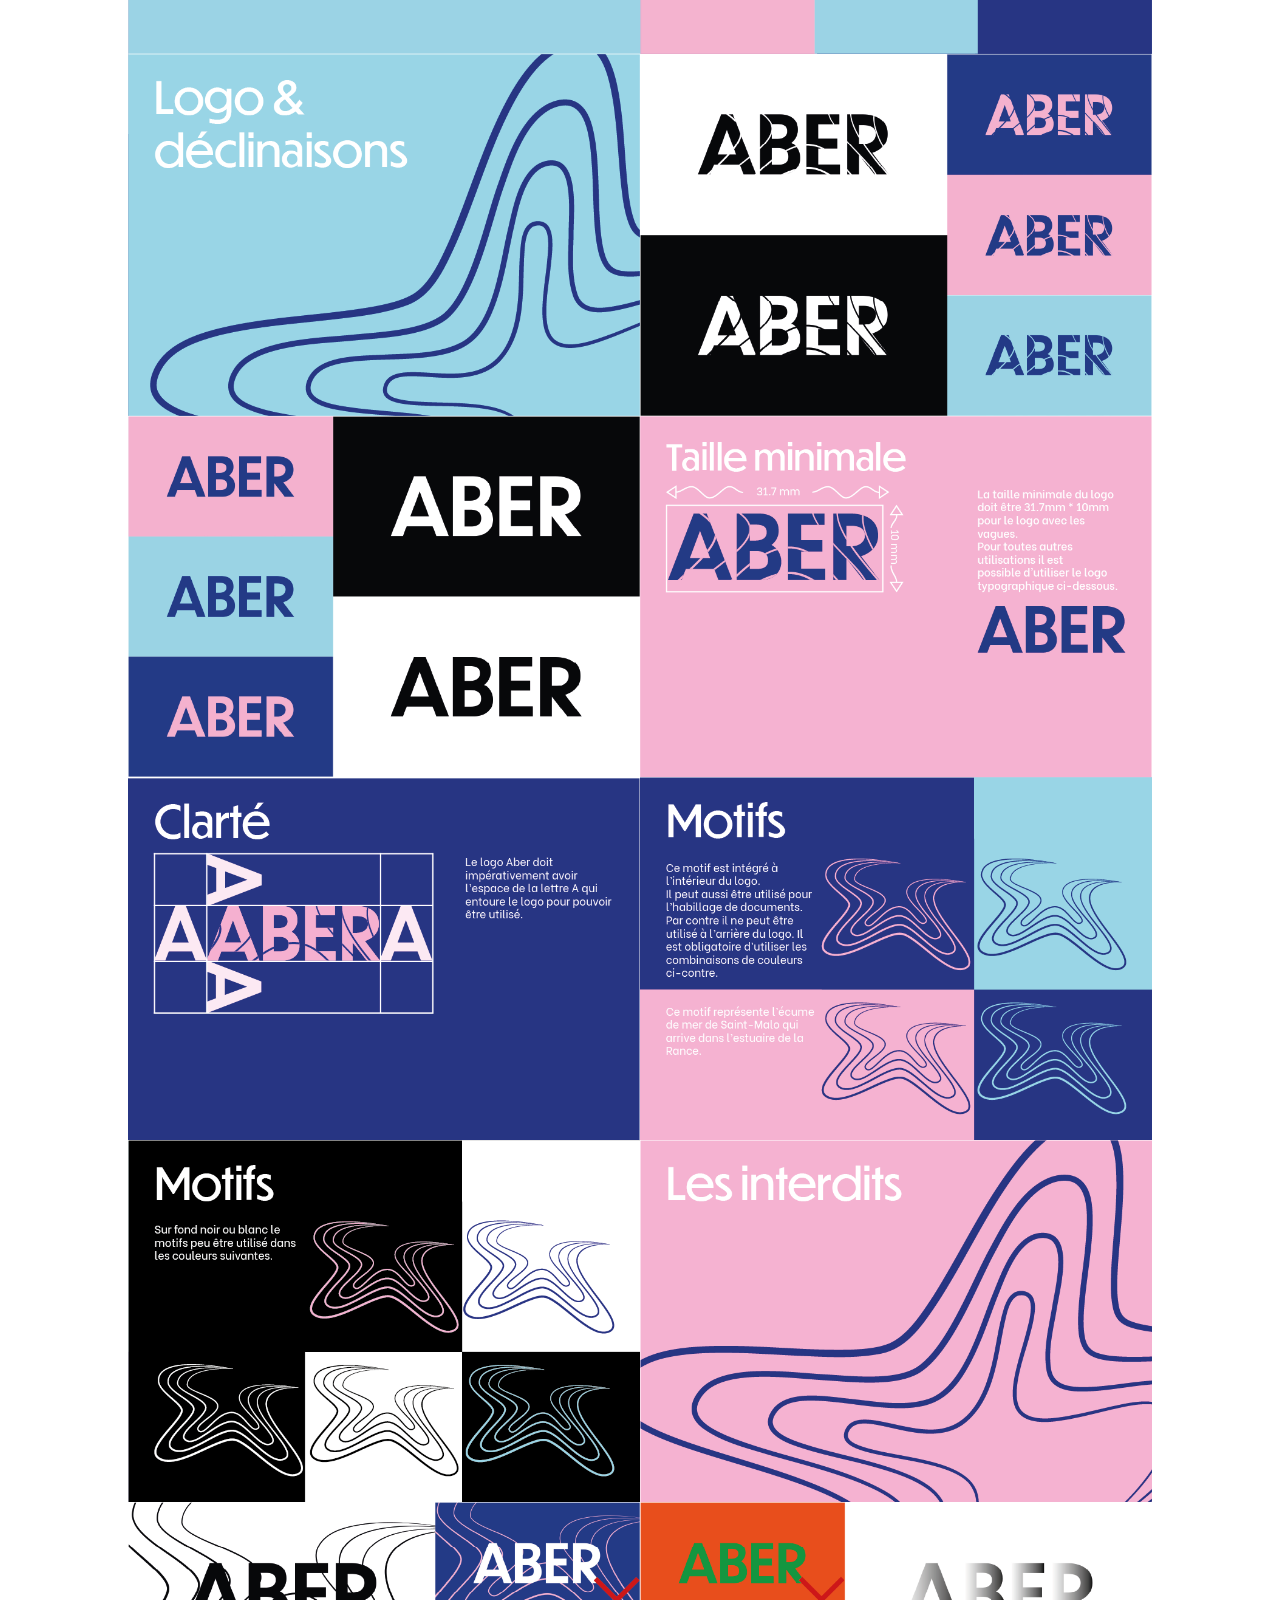
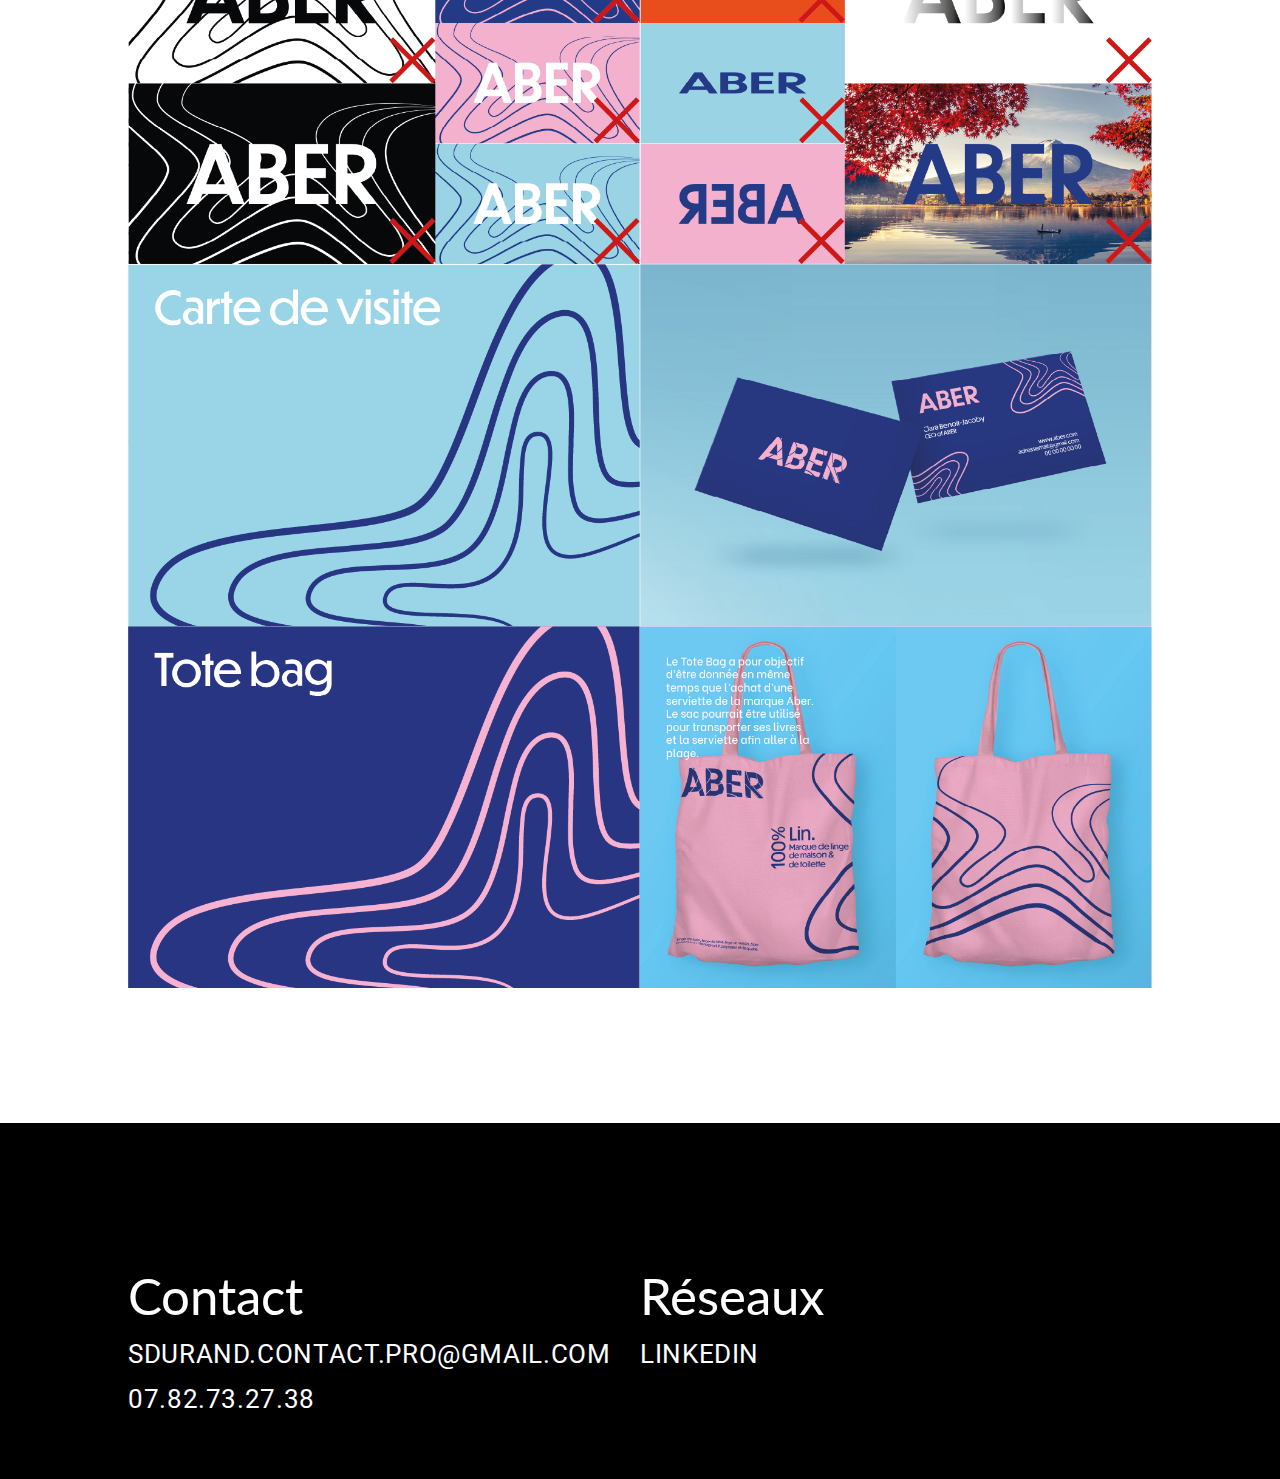
==== commit d2b7df07: "Add files via upload" ====
--- a/Aber.html
+++ b/Aber.html
@@ -80,84 +80,84 @@
             </div>
             <div style="display: flex; " class="container">
                 <div class="aligner-gauche" style="width:100%;">
-                    <img src="./img/aber/aber 1.png" >
+                    <img id="affiche1" src="./img/aber/aber 1.png" >
                 </div>
             </div>
             <div style="display: flex; " class="container">
                 <div class="aligner-gauche" style="width:100%;">
-                    <img src="./img/aber/aber 2.png" >
-                </div>
-            </div>
-            <div style="display: flex; " class="container">
-                <div class="aligner-gauche" style="width:50%;">
-                    <img src="./img/aber/aber 3.png" >
-                </div>
-                <div class="aligner-gauche" style="width:50%; ">
-                    <img src="./img/aber/aber 4.png" >
-                </div>
-            </div>
-            <div style="display: flex; " class="container">
-                <div class="aligner-gauche" style="width:50%;">
-                    <img src="./img/aber/aber 5.png" >
-                </div>
-                <div class="aligner-gauche" style="width:50%; ">
-                    <img src="./img/aber/aber 6.png" >
-                </div>
-            </div>
-            <div style="display: flex; " class="container">
-                <div class="aligner-gauche" style="width:50%;">
-                    <img src="./img/aber/aber 7.png" >
-                </div>
-                <div class="aligner-gauche" style="width:50%; ">
-                    <img src="./img/aber/aber 8.png" >
-                </div>
-            </div>
-            <div style="display: flex; " class="container">
-                <div class="aligner-gauche" style="width:50%;">
-                    <img src="./img/aber/aber 9.png" >
-                </div>
-                <div class="aligner-gauche" style="width:50%; ">
-                    <img src="./img/aber/aber 10.png" >
-                </div>
-            </div>
-            <div style="display: flex; " class="container">
-                <div class="aligner-gauche" style="width:50%;">
-                    <img src="./img/aber/aber 11.png" >
-                </div>
-                <div class="aligner-gauche" style="width:50%; ">
-                    <img src="./img/aber/aber 12.png" >
-                </div>
-            </div>
-            <div style="display: flex; " class="container">
-                <div class="aligner-gauche" style="width:50%;">
-                    <img src="./img/aber/aber 13.png" >
-                </div>
-                <div class="aligner-gauche" style="width:50%; ">
-                    <img src="./img/aber/aber 14.png" >
-                </div>
-            </div>
-            <div style="display: flex; " class="container">
-                <div class="aligner-gauche" style="width:50%;">
-                    <img src="./img/aber/aber 15.png" >
-                </div>
-                <div class="aligner-gauche" style="width:50%; ">
-                    <img src="./img/aber/aber 16.png" >
-                </div>
-            </div>
-            <div style="display: flex; " class="container">
-                <div class="aligner-gauche" style="width:50%;">
-                    <img src="./img/aber/aber 17.png" >
-                </div>
-                <div class="aligner-gauche" style="width:50%; ">
-                    <img src="./img/aber/aber 18.png" >
-                </div>
-            </div>
-            <div style="display: flex; " class="container">
-                <div class="aligner-gauche" style="width:50%;">
-                    <img src="./img/aber/aber 19.png" >
-                </div>
-                <div class="aligner-gauche" style="width:50%; ">
-                    <img src="./img/aber/aber 20.png" >
+                    <img id="affiche2" src="./img/aber/aber 2.png" >
+                </div>
+            </div>
+            <div style="display: flex; " class="container">
+                <div class="aligner-gauche" style="width:50%;">
+                    <img id="affiche3" src="./img/aber/aber 3.png" >
+                </div>
+                <div class="aligner-gauche" style="width:50%; ">
+                    <img id="affiche4" src="./img/aber/aber 4.png" >
+                </div>
+            </div>
+            <div style="display: flex; " class="container">
+                <div class="aligner-gauche" style="width:50%;">
+                    <img id="affiche5" src="./img/aber/aber 5.png" >
+                </div>
+                <div class="aligner-gauche" style="width:50%; ">
+                    <img id="affiche6" src="./img/aber/aber 6.png" >
+                </div>
+            </div>
+            <div style="display: flex; " class="container">
+                <div class="aligner-gauche" style="width:50%;">
+                    <img id="affiche7" src="./img/aber/aber 7.png" >
+                </div>
+                <div class="aligner-gauche" style="width:50%; ">
+                    <img id="affiche8" src="./img/aber/aber 8.png" >
+                </div>
+            </div>
+            <div style="display: flex; " class="container">
+                <div class="aligner-gauche" style="width:50%;">
+                    <img id="affiche9" src="./img/aber/aber 9.png" >
+                </div>
+                <div class="aligner-gauche" style="width:50%; ">
+                    <img id="affiche10" src="./img/aber/aber 10.png" >
+                </div>
+            </div>
+            <div style="display: flex; " class="container">
+                <div class="aligner-gauche" style="width:50%;">
+                    <img id="affiche11" src="./img/aber/aber 11.png" >
+                </div>
+                <div class="aligner-gauche" style="width:50%; ">
+                    <img id="affiche12" src="./img/aber/aber 12.png" >
+                </div>
+            </div>
+            <div style="display: flex; " class="container">
+                <div class="aligner-gauche" style="width:50%;">
+                    <img id="affiche13" src="./img/aber/aber 13.png" >
+                </div>
+                <div class="aligner-gauche" style="width:50%; ">
+                    <img id="affiche14" src="./img/aber/aber 14.png" >
+                </div>
+            </div>
+            <div style="display: flex; " class="container">
+                <div class="aligner-gauche" style="width:50%;">
+                    <img id="affiche15" src="./img/aber/aber 15.png" >
+                </div>
+                <div class="aligner-gauche" style="width:50%; ">
+                    <img id="affiche16" src="./img/aber/aber 16.png" >
+                </div>
+            </div>
+            <div style="display: flex; " class="container">
+                <div class="aligner-gauche" style="width:50%;">
+                    <img id="affiche17" src="./img/aber/aber 17.png" >
+                </div>
+                <div class="aligner-gauche" style="width:50%; ">
+                    <img id="affiche18" src="./img/aber/aber 18.png" >
+                </div>
+            </div>
+            <div style="display: flex; " class="container">
+                <div class="aligner-gauche" style="width:50%;">
+                    <img id="affiche19" src="./img/aber/aber 19.png" >
+                </div>
+                <div class="aligner-gauche" style="width:50%; ">
+                    <img id="affiche20" src="./img/aber/aber 20.png" >
                 </div>
             </div>
             
@@ -174,7 +174,7 @@
                     <div>
                         <h3>Contact</h3>
                     </div>
-                    <div class="container">
+                    <div>
                         <p><a href="mailto:sdurand.contact.pro@gmail.com">sdurand.contact.pro@gmail.com</a></p>
                         <p><a href="tel:+33782732738">07.82.73.27.38</a></p>
                     </div>
@@ -183,7 +183,7 @@
                     <div>
                         <h3>Réseaux</h3>
                     </div>
-                    <div class="container">
+                    <div>
                         <p><a href="https://www.linkedin.com/in/simon-durand-534277203/" target="_blank">Linkedin</a></p>
                     </div>
                 </div>
@@ -199,7 +199,7 @@
             
         </div>
     </footer>
-
+    <script src="./js/script aber.js"></script>
 </body>
 
 </html>--- a/css/style.css
+++ b/css/style.css
@@ -85,6 +85,10 @@
 }
 
 .white{
+  color: #FFF;
+}
+
+#white:hover{
   color: #FFF;
 }
 
@@ -589,4 +593,16 @@
     width: 100%;
   }
 
+  .titre-real{
+    -webkit-text-stroke: 0px #fff; 
+    color: white;
+  }
+  #crea .bloc-noir #titre-bloc-noir{
+    -webkit-text-stroke: 0px #fff; 
+    color: white;
+  }
+  #crea .text-de-fond{
+    display: none;
+  }
+
 }/*# sourceMappingURL=style.css.map */